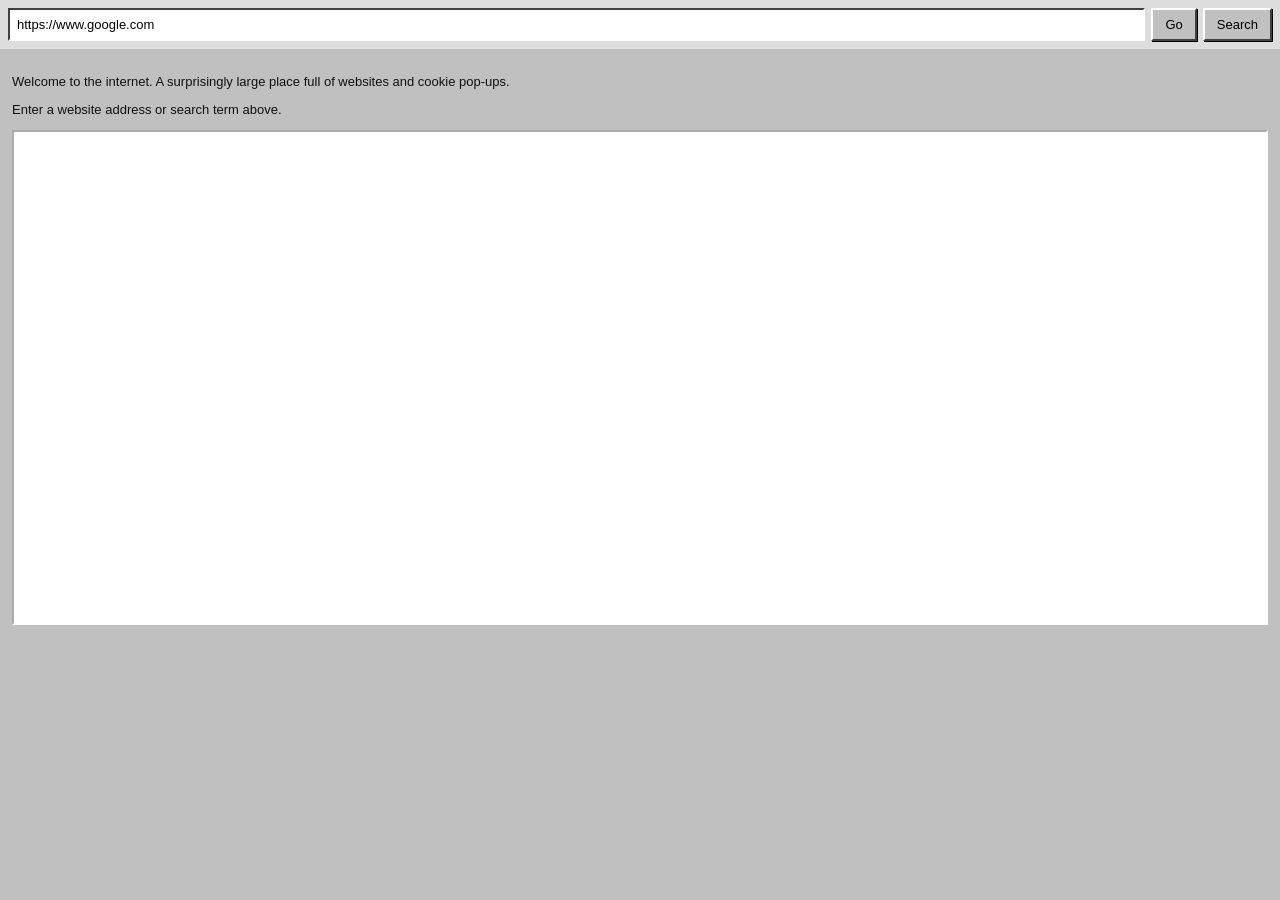
==== apps/browser.html @ 25e06334 "Add files via upload" ====
<!DOCTYPE html>
<html lang="en">
<head>
<meta charset="UTF-8">
<meta name="viewport" content="width=device-width, initial-scale=1">
<title>Internet Browser</title>
<link rel="stylesheet" href="../css/system.css">
<style>
body { background: #c0c0c0; }
</style>
</head>
<body>
<div class="browser-bar">
  <input id="address" value="https://www.google.com" aria-label="Web address">
  <button class="classic-button" id="go">Go</button>
  <button class="classic-button" id="search">Search</button>
</div>
<div class="app-content">
  <p>Welcome to the internet. A surprisingly large place full of websites and cookie pop-ups.</p>
  <p>Enter a website address or search term above.</p>
  <p id="message"></p>
  <iframe id="page" title="Website" style="width:100%;height:55vh;background:white;border:2px inset white"></iframe>
</div>
<script>
const address = document.getElementById("address");
const page = document.getElementById("page");
const message = document.getElementById("message");

function navigate(searchMode = false) {
  let value = address.value.trim();
  if (!value) return;

  if (searchMode || (!value.includes(".") && !value.includes("://"))) {
    value = "https://www.google.com/search?q=" + encodeURIComponent(value);
  } else if (!/^https?:\/\//i.test(value)) {
    value = "https://" + value;
  }

  try {
    const url = new URL(value);
    if (url.protocol !== "https:" && url.protocol !== "http:") {
      message.textContent = "Only HTTP and HTTPS websites are supported.";
      return;
    }
    page.src = url.href;
    address.value = url.href;
    message.textContent = "If the site refuses to load, open it in a normal browser tab.";
  } catch {
    message.textContent = "That address doesn't look valid.";
  }
}

document.getElementById("go").addEventListener("click", () => navigate(false));
document.getElementById("search").addEventListener("click", () => navigate(true));
address.addEventListener("keydown", e => {
  if (e.key === "Enter") navigate(false);
});
</script>
</body>
</html>
---- css/system.css ----
:root {
  --desktop: #008080;
  --face: #c0c0c0;
  --light: #ffffff;
  --dark: #404040;
  --black: #000000;
  --navy: #000080;
  --text: #111111;
  --wallpaper: none;
  font-family: Tahoma, Arial, sans-serif;
  color: var(--text);
}

* { box-sizing: border-box; }
body { margin: 0; font-size: 13px; }
button, input, select { font: inherit; }
button { cursor: pointer; }

.login-body {
  min-height: 100vh;
  display: grid;
  place-items: center;
  padding: 24px;
  background: var(--desktop);
  background-image: var(--wallpaper);
  background-size: cover;
  background-position: center;
}

.login-shell {
  display: grid;
  grid-template-columns: minmax(240px, 1fr) minmax(300px, 400px);
  width: min(900px, 100%);
  gap: 28px;
  align-items: center;
}

.login-brand { color: white; text-align: center; }
.brand-logo { display: block; max-width: 220px; max-height: 150px; object-fit: contain; margin: 0 auto 12px; }
.logo-fallback { font-size: clamp(32px, 5vw, 52px); font-weight: bold; text-shadow: 2px 2px #000; }
.logo-fallback span { color: #ffff00; }
.login-brand > p { text-shadow: 1px 1px #000; }

.welcome-art {
  height: 220px;
  margin: 24px 0;
  overflow: hidden;
  position: relative;
  background: #000080;
  border: 4px ridge #c0c0c0;
  image-rendering: pixelated;
}
.pixel-sun {
  position: absolute;
  width: 70px;
  height: 70px;
  border-radius: 50%;
  background: #ffff00;
  top: 25px;
  right: 48px;
  box-shadow: 0 0 0 8px #ff8000;
}
.pixel-hill {
  position: absolute;
  bottom: -70px;
  left: -20px;
  width: 120%;
  height: 160px;
  background: #008000;
  transform: rotate(-9deg);
}
.pixel-hill.second {
  bottom: -110px;
  left: 80px;
  background: #00a000;
  transform: rotate(9deg);
}
.art-caption {
  position: absolute;
  top: 10px;
  left: 8px;
  right: 8px;
  color: white;
  font-weight: bold;
  text-align: left;
  text-shadow: 1px 1px black;
}
.small, .fine-print { font-size: 11px; }

.window {
  color: #000;
  background: var(--face);
  border: 2px solid;
  border-color: #fff #404040 #404040 #fff;
  box-shadow: 2px 2px #000;
}
.titlebar {
  display: flex;
  justify-content: space-between;
  align-items: center;
  padding: 5px 7px;
  color: #fff;
  font-weight: bold;
  background: var(--navy);
}
.window-buttons { letter-spacing: 3px; }
.window-content { padding: 16px; }
.login-window h2 { margin-top: 0; }
.muted { color: #555; }

label { display: block; margin: 12px 0 4px; }
input, select {
  width: 100%;
  min-height: 30px;
  padding: 5px 7px;
  color: #000;
  background: white;
  border: 2px solid;
  border-color: #404040 #fff #fff #404040;
}
input:focus { outline: 1px dotted #000; outline-offset: -4px; }

.classic-button {
  padding: 7px 12px;
  background: var(--face);
  color: #000;
  border: 2px solid;
  border-color: white #404040 #404040 white;
  box-shadow: 1px 1px #000;
}
.classic-button:active {
  border-color: #404040 white white #404040;
  box-shadow: none;
  transform: translate(1px, 1px);
}
.primary { font-weight: bold; }
.button-row { display: flex; gap: 8px; flex-wrap: wrap; margin-top: 12px; }
.button-row button { flex: 1; }
.error { color: #a00000; min-height: 15px; }
.notice { background: #ffffcc; padding: 8px; border: 1px solid #888; }
.fine-print { margin-top: 20px; color: #555; line-height: 1.4; }
.hidden { display: none !important; }
hr { border: 0; border-top: 1px solid #888; border-bottom: 1px solid white; }

.desktop-body {
  width: 100vw;
  height: 100vh;
  overflow: hidden;
  background-color: var(--desktop);
  background-image: var(--wallpaper);
  background-size: cover;
  background-position: center;
}
.desktop-icons {
  display: flex;
  flex-direction: column;
  align-items: flex-start;
  gap: 10px;
  padding: 12px;
  width: 110px;
}
.desktop-icon {
  width: 92px;
  min-height: 88px;
  padding: 5px;
  color: white;
  background: transparent;
  border: 1px solid transparent;
  text-align: center;
  text-shadow: 1px 1px black;
}
.desktop-icon:hover, .desktop-icon:focus {
  background: #00008066;
  border: 1px dotted white;
}
.desktop-icon img {
  width: 40px;
  height: 40px;
  display: block;
  object-fit: contain;
  margin: 0 auto 5px;
  image-rendering: pixelated;
}
.taskbar {
  position: absolute;
  z-index: 100;
  left: 0; right: 0; bottom: 0;
  height: 42px;
  padding: 4px;
  display: flex;
  gap: 5px;
  align-items: center;
  background: var(--face);
  border-top: 2px solid white;
}
.start-button { display: flex; gap: 6px; align-items: center; font-weight: bold; }
.start-button img { width: 23px; height: 23px; object-fit: contain; }
.taskbar-spacer { flex: 1; }
.clock {
  min-width: 85px;
  padding: 7px;
  text-align: center;
  border: 2px inset white;
}
.start-menu {
  position: absolute;
  z-index: 200;
  bottom: 42px;
  left: 4px;
  width: 245px;
  padding: 5px;
  background: var(--face);
  border: 2px solid;
  border-color: white #404040 #404040 white;
  box-shadow: 2px 2px #000;
}
.start-banner {
  background: var(--navy);
  color: white;
  padding: 12px 8px;
  font-size: 21px;
  font-weight: bold;
  writing-mode: horizontal-tb;
}
.start-menu button {
  display: flex;
  align-items: center;
  gap: 10px;
  width: 100%;
  border: 0;
  padding: 9px;
  background: transparent;
  text-align: left;
}
.start-menu button:hover { color: white; background: var(--navy); }
.start-menu img { width: 26px; height: 26px; object-fit: contain; }

.app-window {
  position: absolute;
  top: 8%;
  left: 15%;
  width: min(720px, 82vw);
  height: min(520px, 78vh);
  min-height: 260px;
  display: flex;
  flex-direction: column;
  z-index: 20;
}
.app-content { padding: 12px; overflow: auto; flex: 1; }
.app-content iframe { width: 100%; height: 100%; border: 0; background: white; }
.app-toolbar { display: flex; gap: 6px; padding: 8px; flex-wrap: wrap; }
.app-toolbar button { padding: 6px 9px; }
.app-status { border-top: 1px solid #888; padding: 5px; font-size: 11px; }

.settings-preview {
  display: block;
  width: 100%;
  max-height: 230px;
  object-fit: contain;
  background: #333;
  margin: 10px 0;
  image-rendering: auto;
}
.palette-grid { display: grid; grid-template-columns: repeat(16, 1fr); gap: 2px; }
.palette-swatch { height: 15px; border: 1px solid #777; }
.game-grid { display: grid; grid-template-columns: repeat(auto-fit, minmax(130px, 1fr)); gap: 10px; }
.game-card { padding: 12px; border: 2px outset white; background: #ddd; }
.game-card button { margin-top: 8px; }
.browser-bar { display: flex; gap: 6px; padding: 8px; background: #ddd; }
.browser-bar input { flex: 1; }
.browser-page { padding: 18px; background: white; min-height: 240px; }

@media (max-width: 650px) {
  .login-shell { grid-template-columns: 1fr; max-width: 420px; gap: 10px; }
  .welcome-art { height: 120px; margin: 12px 0; }
  .login-brand > p { margin: 6px; }
  .login-brand .small { display: none; }
  .app-window { left: 3%; width: 94vw; top: 4%; height: 82vh; }
}
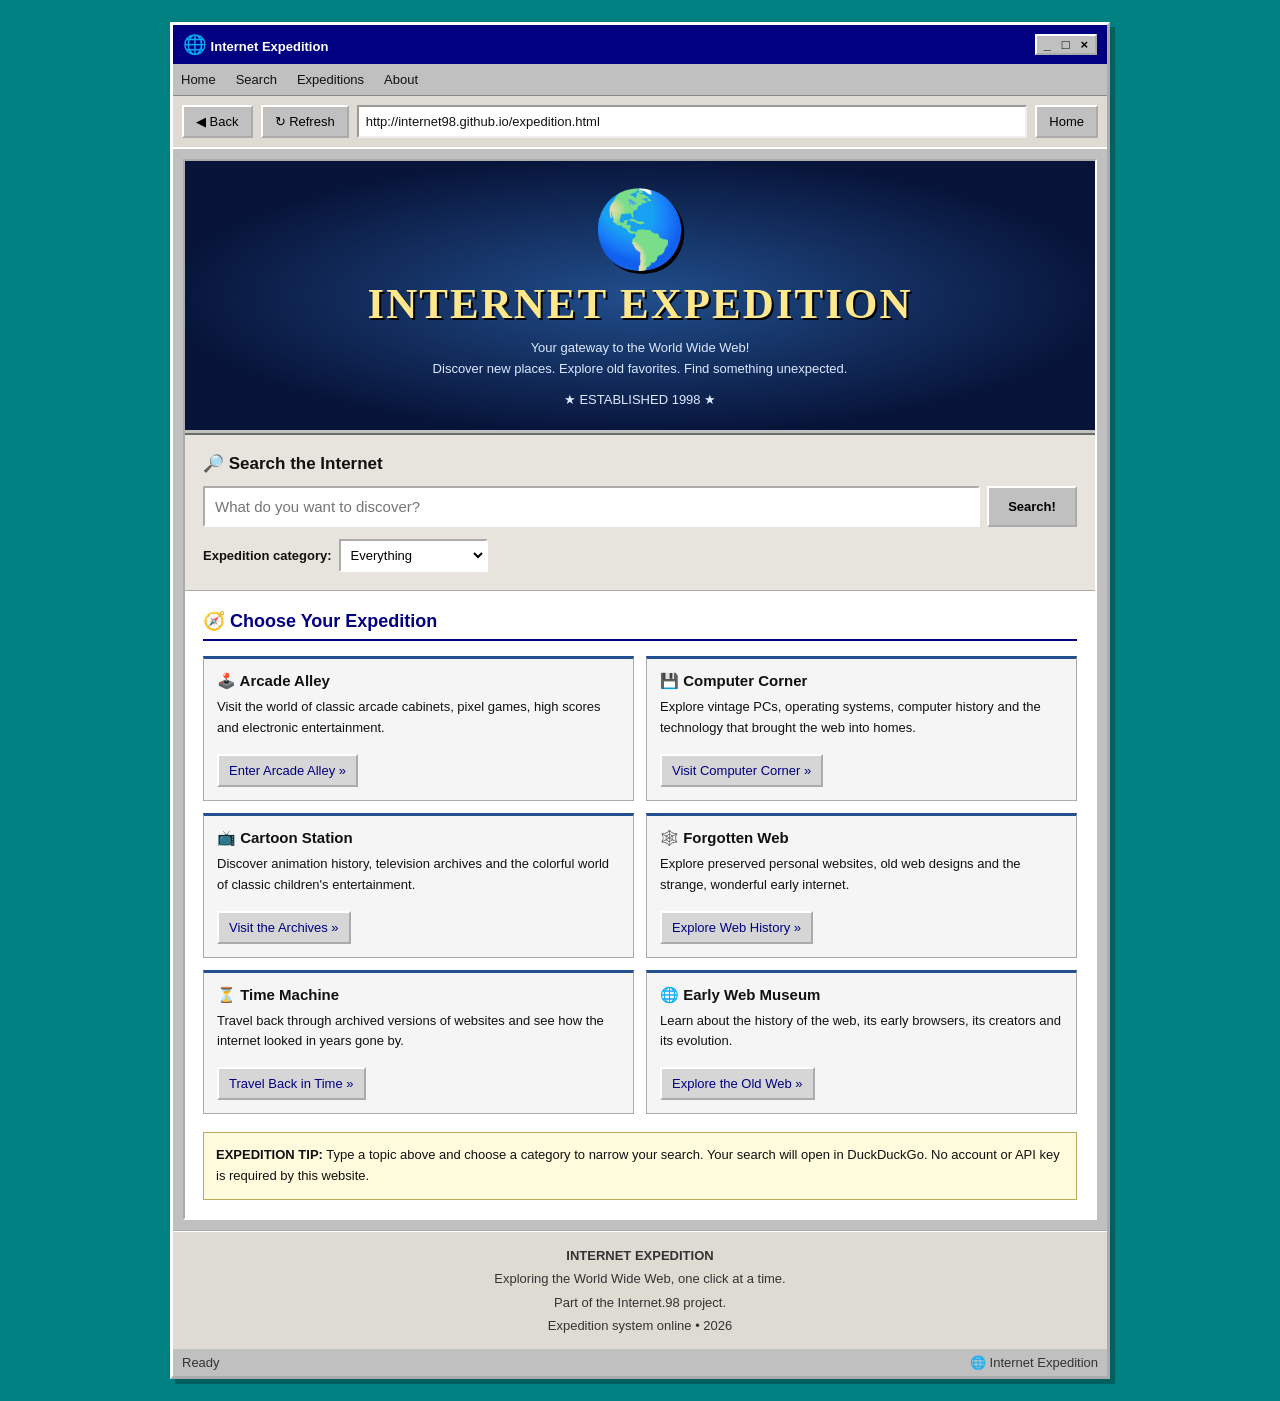
==== commit 7db9a04b: "Revamp browser.html with new design and features Updated the browser interface with a new design and" ====
--- a/apps/browser.html
+++ b/apps/browser.html
@@ -1,60 +1,546 @@
+
 <!DOCTYPE html>
 <html lang="en">
 <head>
 <meta charset="UTF-8">
-<meta name="viewport" content="width=device-width, initial-scale=1">
-<title>Internet Browser</title>
-<link rel="stylesheet" href="../css/system.css">
+<meta name="viewport" content="width=device-width, initial-scale=1.0">
+<title>Internet Expedition - Explore the Web!</title>
+
 <style>
-body { background: #c0c0c0; }
+:root {
+    --blue: #000080;
+    --light-blue: #dbe8f7;
+    --gray: #c0c0c0;
+    --dark-gray: #808080;
+    --white: #ffffff;
+    --black: #000000;
+}
+
+* {
+    box-sizing: border-box;
+}
+
+body {
+    margin: 0;
+    min-height: 100vh;
+    background: #008080;
+    color: #111;
+    font-family: Tahoma, Verdana, Arial, sans-serif;
+    font-size: 13px;
+}
+
+a {
+    color: #0000aa;
+}
+
+a:visited {
+    color: #660099;
+}
+
+button, input, select {
+    font: inherit;
+}
+
+button {
+    cursor: pointer;
+    background: var(--gray);
+    border: 2px outset white;
+    padding: 7px 12px;
+    color: black;
+}
+
+button:active {
+    border-style: inset;
+}
+
+/* Main desktop window */
+
+.window {
+    width: min(940px, calc(100% - 24px));
+    margin: 22px auto;
+    background: var(--gray);
+    border: 3px outset white;
+    box-shadow: 5px 5px 0 rgba(0,0,0,.25);
+}
+
+.titlebar {
+    background: var(--blue);
+    color: white;
+    padding: 8px 10px;
+    font-weight: bold;
+    display: flex;
+    justify-content: space-between;
+    align-items: center;
+    gap: 8px;
+}
+
+.titlebar .symbol {
+    font-size: 19px;
+}
+
+.titlebar .controls {
+    background: var(--gray);
+    color: black;
+    padding: 1px 7px;
+    border: 2px outset white;
+}
+
+.menubar {
+    padding: 8px;
+    display: flex;
+    gap: 20px;
+    border-bottom: 1px solid #888;
+    flex-wrap: wrap;
+}
+
+.menubar a {
+    color: #111;
+    text-decoration: none;
+}
+
+.menubar a:hover {
+    text-decoration: underline;
+}
+
+.toolbar {
+    display: flex;
+    align-items: center;
+    gap: 8px;
+    padding: 9px;
+    background: #dedbd3;
+    border-bottom: 2px inset white;
+    flex-wrap: wrap;
+}
+
+.address {
+    flex: 1;
+    min-width: 180px;
+    background: white;
+    border: 2px inset #eee;
+    padding: 7px;
+    overflow-wrap: anywhere;
+}
+
+main {
+    background: white;
+    margin: 10px;
+    border: 2px inset white;
+}
+
+.hero {
+    padding: 25px 18px 20px;
+    text-align: center;
+    color: white;
+    background:
+        radial-gradient(ellipse at center, #214e8b, #071338 75%);
+    border-bottom: 5px ridge #c0c0c0;
+}
+
+.globe {
+    font-size: clamp(45px, 9vw, 75px);
+    margin-bottom: 5px;
+    text-shadow: 3px 3px #000;
+}
+
+.hero h1 {
+    margin: 4px 0;
+    font-family: Georgia, "Times New Roman", serif;
+    font-size: clamp(27px, 6vw, 43px);
+    letter-spacing: 2px;
+    color: #ffe78b;
+    text-shadow: 2px 2px black;
+}
+
+.hero p {
+    margin: 10px 0 0;
+    color: #dce8ff;
+    line-height: 1.6;
+}
+
+.search-area {
+    padding: 18px;
+    background: #e6e4dc;
+    border-bottom: 2px groove white;
+}
+
+.search-area h2 {
+    font-size: 17px;
+    margin: 0 0 12px;
+}
+
+.search-form {
+    display: flex;
+    gap: 7px;
+}
+
+.search-form input {
+    flex: 1;
+    min-width: 0;
+    padding: 10px;
+    background: white;
+    border: 2px inset white;
+    font-size: 15px;
+}
+
+.search-form button {
+    font-weight: bold;
+    min-width: 90px;
+}
+
+.filters {
+    margin-top: 12px;
+    display: flex;
+    flex-wrap: wrap;
+    align-items: center;
+    gap: 7px;
+}
+
+.filters label {
+    font-weight: bold;
+}
+
+.filters select {
+    padding: 6px;
+    background: white;
+    border: 2px inset white;
+    max-width: 100%;
+}
+
+.section {
+    padding: 18px;
+}
+
+.section-title {
+    font-size: 18px;
+    color: #000080;
+    border-bottom: 2px solid #000080;
+    padding-bottom: 7px;
+    margin: 0 0 15px;
+}
+
+.destinations {
+    display: grid;
+    grid-template-columns: repeat(2, minmax(0, 1fr));
+    gap: 12px;
+}
+
+.destination {
+    min-width: 0;
+    padding: 13px;
+    background: #f5f5f5;
+    border: 1px solid #aaa;
+    border-top: 3px solid #244f91;
+}
+
+.destination h3 {
+    margin: 0 0 7px;
+    font-size: 15px;
+}
+
+.destination p {
+    margin: 0 0 12px;
+    line-height: 1.6;
+}
+
+.destination a {
+    display: inline-block;
+    margin-top: 3px;
+}
+
+.expedition-button {
+    display: inline-block;
+    padding: 7px 10px;
+    border: 2px outset white;
+    background: #d6d6d6;
+    text-decoration: none;
+    color: #000080 !important;
+}
+
+.expedition-button:hover {
+    background: #e8e8ff;
+}
+
+.tip {
+    margin: 0 18px 18px;
+    padding: 12px;
+    background: #fffbdc;
+    border: 1px solid #b9a95d;
+    line-height: 1.6;
+}
+
+footer {
+    background: #dedbd3;
+    border-top: 2px groove white;
+    text-align: center;
+    padding: 12px;
+    color: #333;
+    line-height: 1.8;
+}
+
+.statusbar {
+    display: flex;
+    justify-content: space-between;
+    gap: 8px;
+    padding: 6px 9px;
+    color: #333;
+    flex-wrap: wrap;
+}
+
+@media (max-width: 520px) {
+    .window {
+        width: calc(100% - 12px);
+        margin: 6px auto;
+    }
+
+    main {
+        margin: 5px;
+    }
+
+    .destinations {
+        grid-template-columns: 1fr;
+    }
+
+    .search-form {
+        flex-wrap: wrap;
+    }
+
+    .search-form input {
+        flex-basis: 100%;
+    }
+
+    .search-form button {
+        flex: 1;
+    }
+
+    .section, .search-area {
+        padding: 12px;
+    }
+}
 </style>
 </head>
+
 <body>
-<div class="browser-bar">
-  <input id="address" value="https://www.google.com" aria-label="Web address">
-  <button class="classic-button" id="go">Go</button>
-  <button class="classic-button" id="search">Search</button>
+
+<div class="window">
+
+    <header class="titlebar">
+        <span><span class="symbol">🌐</span>
+        Internet Expedition</span>
+        <span class="controls">_ &nbsp; □ &nbsp; ×</span>
+    </header>
+
+    <nav class="menubar">
+        <a href="index.html">Home</a>
+        <a href="#search">Search</a>
+        <a href="#destinations">Expeditions</a>
+        <a href="#about">About</a>
+    </nav>
+
+    <div class="toolbar">
+        <button onclick="history.back()">◀ Back</button>
+        <button onclick="location.reload()">↻ Refresh</button>
+        <span class="address" id="address">
+            http://internet98.github.io/expedition.html
+        </span>
+        <button onclick="location.href='index.html'">Home</button>
+    </div>
+
+    <main>
+        <section class="hero">
+            <div class="globe">🌎</div>
+            <h1>INTERNET EXPEDITION</h1>
+            <p>
+                Your gateway to the World Wide Web!<br>
+                Discover new places. Explore old favorites.
+                Find something unexpected.
+            </p>
+            <p>★ ESTABLISHED 1998 ★</p>
+        </section>
+
+        <section class="search-area" id="search">
+            <h2>🔎 Search the Internet</h2>
+
+            <form class="search-form" id="searchForm">
+                <input
+                    id="query"
+                    type="search"
+                    placeholder="What do you want to discover?"
+                    aria-label="Search the internet"
+                    maxlength="300"
+                    required
+                >
+                <button type="submit">Search!</button>
+            </form>
+
+            <div class="filters">
+                <label for="category">Expedition category:</label>
+                <select id="category">
+                    <option value="">Everything</option>
+                    <option value="retro gaming arcade">Games & Arcades</option>
+                    <option value="vintage computers Windows 95">Retro Computing</option>
+                    <option value="1980s 1990s cartoons television">Cartoons & TV</option>
+                    <option value="1980s 1990s music">Music</option>
+                    <option value="old personal websites GeoCities">Forgotten Websites</option>
+                    <option value="internet history archives">Internet History</option>
+                </select>
+            </div>
+        </section>
+
+        <section class="section" id="destinations">
+            <h2 class="section-title">🧭 Choose Your Expedition</h2>
+
+            <div class="destinations">
+
+                <article class="destination">
+                    <h3>🕹️ Arcade Alley</h3>
+                    <p>
+                        Visit the world of classic arcade cabinets,
+                        pixel games, high scores and electronic
+                        entertainment.
+                    </p>
+                    <a class="expedition-button"
+                       href="https://www.arcade-museum.com/">
+                       Enter Arcade Alley »
+                    </a>
+                </article>
+
+                <article class="destination">
+                    <h3>💾 Computer Corner</h3>
+                    <p>
+                        Explore vintage PCs, operating systems,
+                        computer history and the technology
+                        that brought the web into homes.
+                    </p>
+                    <a class="expedition-button"
+                       href="https://winworldpc.com/">
+                       Visit Computer Corner »
+                    </a>
+                </article>
+
+                <article class="destination">
+                    <h3>📺 Cartoon Station</h3>
+                    <p>
+                        Discover animation history, television
+                        archives and the colorful world of
+                        classic children's entertainment.
+                    </p>
+                    <a class="expedition-button"
+                       href="https://archive.org/">
+                       Visit the Archives »
+                    </a>
+                </article>
+
+                <article class="destination">
+                    <h3>🕸️ Forgotten Web</h3>
+                    <p>
+                        Explore preserved personal websites,
+                        old web designs and the strange,
+                        wonderful early internet.
+                    </p>
+                    <a class="expedition-button"
+                       href="https://www.webdesignmuseum.org/">
+                       Explore Web History »
+                    </a>
+                </article>
+
+                <article class="destination">
+                    <h3>⏳ Time Machine</h3>
+                    <p>
+                        Travel back through archived versions
+                        of websites and see how the internet
+                        looked in years gone by.
+                    </p>
+                    <a class="expedition-button"
+                       href="https://web.archive.org/">
+                       Travel Back in Time »
+                    </a>
+                </article>
+
+                <article class="destination">
+                    <h3>🌐 Early Web Museum</h3>
+                    <p>
+                        Learn about the history of the web,
+                        its early browsers, its creators
+                        and its evolution.
+                    </p>
+                    <a class="expedition-button"
+                       href="https://theoldnet.com/">
+                       Explore the Old Web »
+                    </a>
+                </article>
+
+            </div>
+        </section>
+
+        <div class="tip">
+            <strong>EXPEDITION TIP:</strong>
+            Type a topic above and choose a category to narrow
+            your search. Your search will open in DuckDuckGo.
+            No account or API key is required by this website.
+        </div>
+    </main>
+
+    <footer id="about">
+        <strong>INTERNET EXPEDITION</strong><br>
+        Exploring the World Wide Web, one click at a time.<br>
+        Part of the Internet.98 project.<br>
+        <span id="clock">Ready to explore!</span>
+    </footer>
+
+    <div class="statusbar">
+        <span id="status">Ready</span>
+        <span>🌐 Internet Expedition</span>
+    </div>
+
 </div>
-<div class="app-content">
-  <p>Welcome to the internet. A surprisingly large place full of websites and cookie pop-ups.</p>
-  <p>Enter a website address or search term above.</p>
-  <p id="message"></p>
-  <iframe id="page" title="Website" style="width:100%;height:55vh;background:white;border:2px inset white"></iframe>
-</div>
+
 <script>
-const address = document.getElementById("address");
-const page = document.getElementById("page");
-const message = document.getElementById("message");
-
-function navigate(searchMode = false) {
-  let value = address.value.trim();
-  if (!value) return;
-
-  if (searchMode || (!value.includes(".") && !value.includes("://"))) {
-    value = "https://www.google.com/search?q=" + encodeURIComponent(value);
-  } else if (!/^https?:\/\//i.test(value)) {
-    value = "https://" + value;
-  }
-
-  try {
-    const url = new URL(value);
-    if (url.protocol !== "https:" && url.protocol !== "http:") {
-      message.textContent = "Only HTTP and HTTPS websites are supported.";
-      return;
-    }
-    page.src = url.href;
-    address.value = url.href;
-    message.textContent = "If the site refuses to load, open it in a normal browser tab.";
-  } catch {
-    message.textContent = "That address doesn't look valid.";
-  }
-}
-
-document.getElementById("go").addEventListener("click", () => navigate(false));
-document.getElementById("search").addEventListener("click", () => navigate(true));
-address.addEventListener("keydown", e => {
-  if (e.key === "Enter") navigate(false);
+const form = document.getElementById("searchForm");
+const queryInput = document.getElementById("query");
+const category = document.getElementById("category");
+const status = document.getElementById("status");
+
+form.addEventListener("submit", function(event) {
+    event.preventDefault();
+
+    const query = queryInput.value.trim();
+
+    if (!query) {
+        queryInput.focus();
+        status.textContent = "Please enter a search term.";
+        return;
+    }
+
+    const extra = category.value;
+    const fullQuery = extra
+        ? query + " " + extra
+        : query;
+
+    status.textContent = "Launching expedition...";
+
+    const searchURL =
+        "https://duckduckgo.com/?q=" +
+        encodeURIComponent(fullQuery);
+
+    window.location.href = searchURL;
+});
+
+queryInput.addEventListener("keydown", function(event) {
+    if (event.key === "Escape") {
+        queryInput.value = "";
+    }
+});
+
+document.getElementById("clock").textContent =
+    "Expedition system online • " +
+    new Date().getFullYear();
+
+document.querySelectorAll(".expedition-button").forEach(function(link) {
+    link.addEventListener("click", function() {
+        status.textContent = "Opening expedition destination...";
+    });
 });
 </script>
+
 </body>
-</html>+</html>
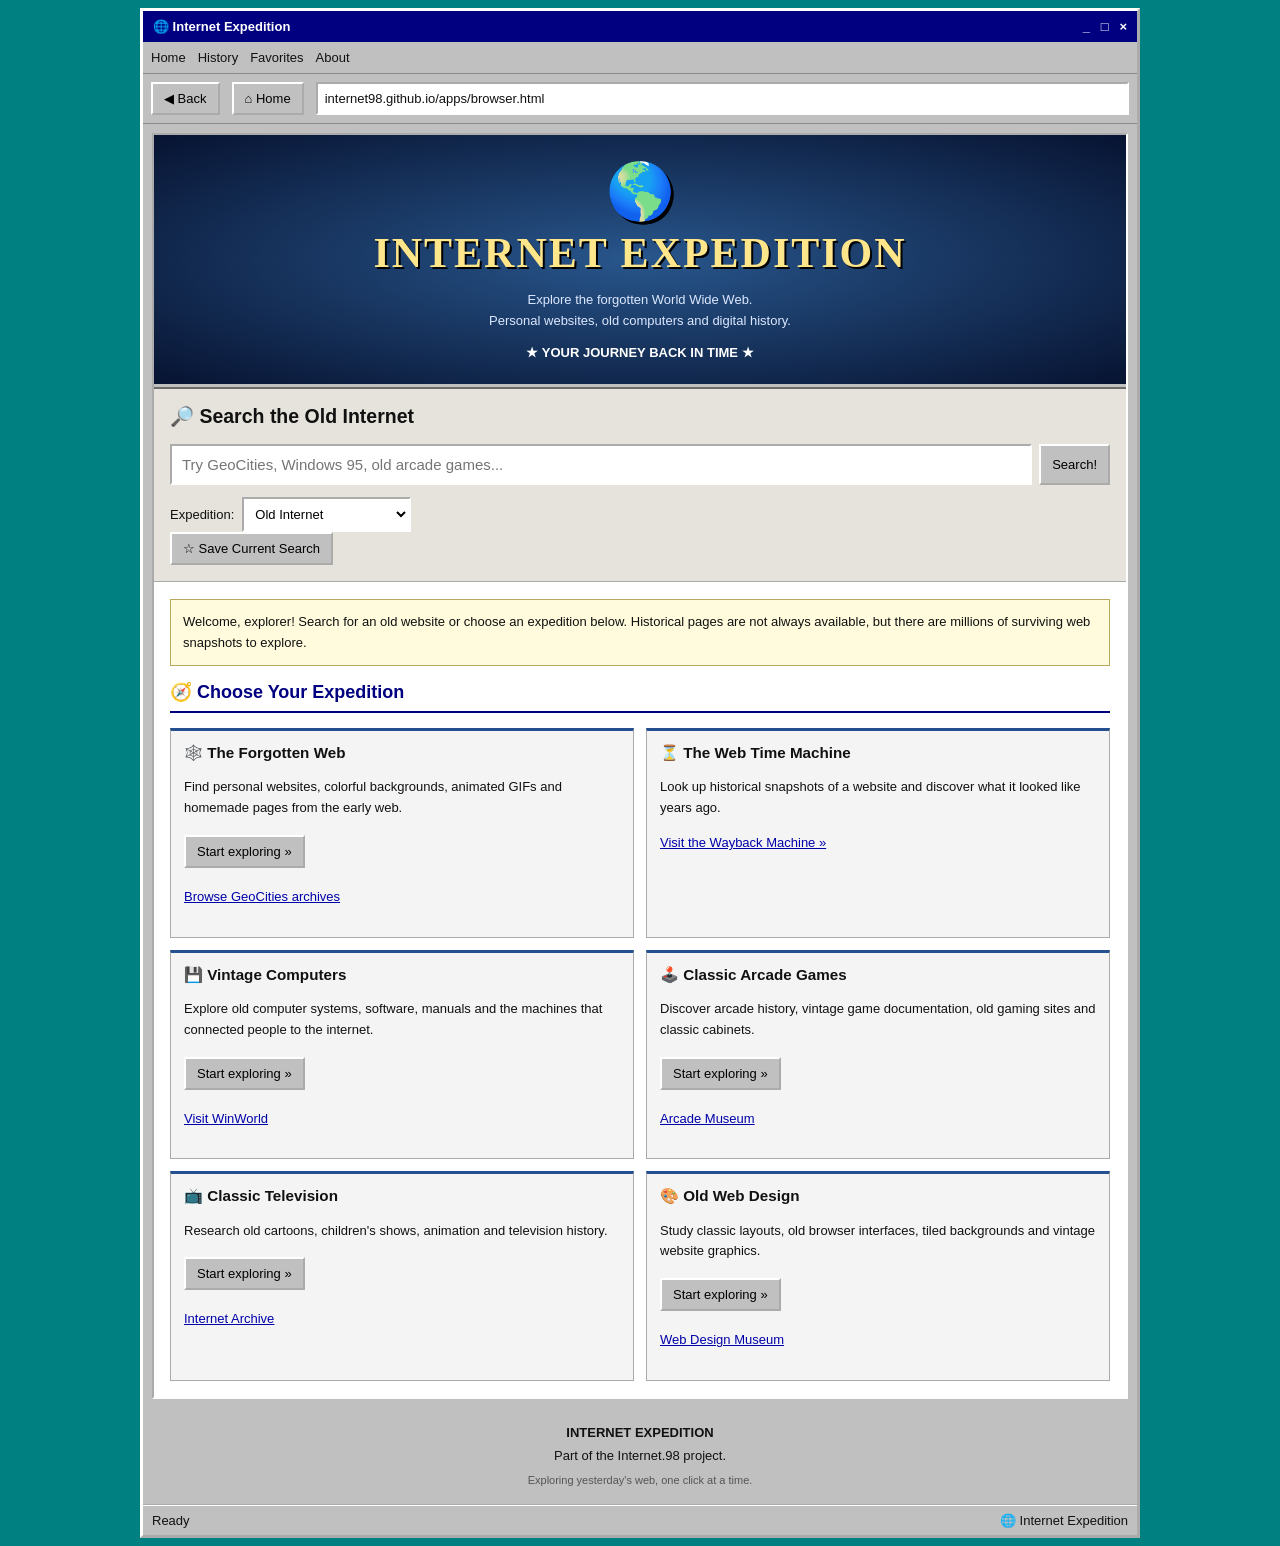
==== commit a132f89a: "Revamp browser.html for improved user experience Updated the Internet Expedition web application to " ====
--- a/apps/browser.html
+++ b/apps/browser.html
@@ -3,544 +3,802 @@
 <html lang="en">
 <head>
 <meta charset="UTF-8">
-<meta name="viewport" content="width=device-width, initial-scale=1.0">
-<title>Internet Expedition - Explore the Web!</title>
+<meta name="viewport" content="width=device-width, initial-scale=1">
+<title>Internet Expedition - Explore the Old Web</title>
 
 <style>
+* { box-sizing: border-box; }
+
 :root {
-    --blue: #000080;
-    --light-blue: #dbe8f7;
-    --gray: #c0c0c0;
-    --dark-gray: #808080;
-    --white: #ffffff;
-    --black: #000000;
-}
-
-* {
-    box-sizing: border-box;
+  --blue: #000080;
+  --gray: #c0c0c0;
+  --teal: #008080;
 }
 
 body {
-    margin: 0;
-    min-height: 100vh;
-    background: #008080;
-    color: #111;
-    font-family: Tahoma, Verdana, Arial, sans-serif;
-    font-size: 13px;
-}
-
-a {
-    color: #0000aa;
-}
-
-a:visited {
-    color: #660099;
+  margin: 0;
+  background: var(--teal);
+  color: #111;
+  font-family: Tahoma, Verdana, Arial, sans-serif;
+  font-size: 13px;
 }
 
 button, input, select {
-    font: inherit;
+  font: inherit;
 }
 
 button {
-    cursor: pointer;
-    background: var(--gray);
-    border: 2px outset white;
-    padding: 7px 12px;
-    color: black;
-}
-
-button:active {
-    border-style: inset;
-}
-
-/* Main desktop window */
-
-.window {
-    width: min(940px, calc(100% - 24px));
-    margin: 22px auto;
-    background: var(--gray);
-    border: 3px outset white;
-    box-shadow: 5px 5px 0 rgba(0,0,0,.25);
+  padding: 7px 11px;
+  background: var(--gray);
+  border: 2px outset white;
+  cursor: pointer;
+  color: black;
+}
+
+button:active { border-style: inset; }
+
+a { color: #0000aa; }
+a:visited { color: #660099; }
+
+.shell {
+  width: min(1000px, calc(100% - 16px));
+  margin: 8px auto;
+  background: var(--gray);
+  border: 3px outset white;
+  min-height: calc(100vh - 16px);
 }
 
 .titlebar {
-    background: var(--blue);
-    color: white;
-    padding: 8px 10px;
-    font-weight: bold;
-    display: flex;
-    justify-content: space-between;
-    align-items: center;
-    gap: 8px;
-}
-
-.titlebar .symbol {
-    font-size: 19px;
-}
-
-.titlebar .controls {
-    background: var(--gray);
-    color: black;
-    padding: 1px 7px;
-    border: 2px outset white;
-}
-
-.menubar {
-    padding: 8px;
-    display: flex;
-    gap: 20px;
-    border-bottom: 1px solid #888;
-    flex-wrap: wrap;
+  background: var(--blue);
+  color: white;
+  padding: 8px 10px;
+  font-weight: bold;
+  display: flex;
+  justify-content: space-between;
+  gap: 8px;
+}
+
+.menubar, .toolbar {
+  display: flex;
+  align-items: center;
+  flex-wrap: wrap;
+  gap: 12px;
+  padding: 8px;
+  border-bottom: 1px solid #888;
 }
 
 .menubar a {
-    color: #111;
-    text-decoration: none;
-}
-
-.menubar a:hover {
-    text-decoration: underline;
-}
-
-.toolbar {
-    display: flex;
-    align-items: center;
-    gap: 8px;
-    padding: 9px;
-    background: #dedbd3;
-    border-bottom: 2px inset white;
-    flex-wrap: wrap;
+  text-decoration: none;
+  color: #111;
 }
 
 .address {
-    flex: 1;
-    min-width: 180px;
-    background: white;
-    border: 2px inset #eee;
-    padding: 7px;
-    overflow-wrap: anywhere;
+  flex: 1;
+  min-width: 160px;
+  padding: 7px;
+  background: white;
+  border: 2px inset white;
+  overflow-wrap: anywhere;
 }
 
 main {
-    background: white;
-    margin: 10px;
-    border: 2px inset white;
+  margin: 9px;
+  background: white;
+  border: 2px inset white;
 }
 
 .hero {
-    padding: 25px 18px 20px;
-    text-align: center;
-    color: white;
-    background:
-        radial-gradient(ellipse at center, #214e8b, #071338 75%);
-    border-bottom: 5px ridge #c0c0c0;
+  text-align: center;
+  padding: 24px 12px;
+  color: white;
+  background: radial-gradient(ellipse, #28568c, #071331);
+  border-bottom: 5px ridge #c0c0c0;
 }
 
 .globe {
-    font-size: clamp(45px, 9vw, 75px);
-    margin-bottom: 5px;
-    text-shadow: 3px 3px #000;
-}
-
-.hero h1 {
-    margin: 4px 0;
-    font-family: Georgia, "Times New Roman", serif;
-    font-size: clamp(27px, 6vw, 43px);
-    letter-spacing: 2px;
-    color: #ffe78b;
-    text-shadow: 2px 2px black;
+  font-size: 55px;
+  text-shadow: 3px 3px black;
+}
+
+h1 {
+  font-family: Georgia, "Times New Roman", serif;
+  font-size: clamp(25px, 5vw, 42px);
+  letter-spacing: 2px;
+  color: #ffe68b;
+  text-shadow: 2px 2px black;
+  margin: 5px 0;
 }
 
 .hero p {
-    margin: 10px 0 0;
-    color: #dce8ff;
-    line-height: 1.6;
-}
-
-.search-area {
-    padding: 18px;
-    background: #e6e4dc;
-    border-bottom: 2px groove white;
-}
-
-.search-area h2 {
-    font-size: 17px;
-    margin: 0 0 12px;
-}
+  color: #dce8ff;
+  line-height: 1.6;
+}
+
+.search-panel {
+  padding: 16px;
+  background: #e5e3dc;
+  border-bottom: 2px groove white;
+}
+
+.search-panel h2 { margin-top: 0; }
 
 .search-form {
-    display: flex;
-    gap: 7px;
-}
-
-.search-form input {
-    flex: 1;
-    min-width: 0;
-    padding: 10px;
-    background: white;
-    border: 2px inset white;
-    font-size: 15px;
-}
-
-.search-form button {
-    font-weight: bold;
-    min-width: 90px;
+  display: flex;
+  gap: 7px;
+}
+
+#query {
+  flex: 1;
+  min-width: 0;
+  padding: 10px;
+  background: white;
+  border: 2px inset white;
+  font-size: 15px;
 }
 
 .filters {
-    margin-top: 12px;
-    display: flex;
-    flex-wrap: wrap;
-    align-items: center;
-    gap: 7px;
-}
-
-.filters label {
-    font-weight: bold;
-}
-
-.filters select {
-    padding: 6px;
-    background: white;
-    border: 2px inset white;
-    max-width: 100%;
-}
-
-.section {
-    padding: 18px;
-}
+  display: flex;
+  gap: 8px;
+  flex-wrap: wrap;
+  align-items: center;
+  margin-top: 12px;
+}
+
+select {
+  padding: 7px;
+  max-width: 100%;
+  background: white;
+  border: 2px inset white;
+}
+
+.content { padding: 16px; }
 
 .section-title {
-    font-size: 18px;
-    color: #000080;
-    border-bottom: 2px solid #000080;
-    padding-bottom: 7px;
-    margin: 0 0 15px;
-}
-
-.destinations {
-    display: grid;
-    grid-template-columns: repeat(2, minmax(0, 1fr));
-    gap: 12px;
+  font-size: 18px;
+  color: var(--blue);
+  border-bottom: 2px solid var(--blue);
+  padding-bottom: 8px;
+}
+
+.notice {
+  padding: 12px;
+  background: #fffbdc;
+  border: 1px solid #b9a95d;
+  line-height: 1.6;
+  margin-bottom: 14px;
+}
+
+.results-grid {
+  display: grid;
+  grid-template-columns: repeat(2, minmax(0, 1fr));
+  gap: 12px;
 }
 
 .destination {
-    min-width: 0;
-    padding: 13px;
-    background: #f5f5f5;
-    border: 1px solid #aaa;
-    border-top: 3px solid #244f91;
-}
-
-.destination h3 {
-    margin: 0 0 7px;
-    font-size: 15px;
-}
+  padding: 13px;
+  background: #f4f4f4;
+  border: 1px solid #aaa;
+  border-top: 3px solid #244f91;
+  overflow-wrap: anywhere;
+}
+
+.destination h3 { margin-top: 0; }
 
 .destination p {
-    margin: 0 0 12px;
-    line-height: 1.6;
-}
-
-.destination a {
-    display: inline-block;
-    margin-top: 3px;
-}
-
-.expedition-button {
-    display: inline-block;
-    padding: 7px 10px;
-    border: 2px outset white;
-    background: #d6d6d6;
-    text-decoration: none;
-    color: #000080 !important;
-}
-
-.expedition-button:hover {
-    background: #e8e8ff;
-}
-
-.tip {
-    margin: 0 18px 18px;
-    padding: 12px;
-    background: #fffbdc;
-    border: 1px solid #b9a95d;
-    line-height: 1.6;
+  line-height: 1.6;
+}
+
+.destination button, .destination a {
+  display: inline-block;
+  margin: 3px 3px 3px 0;
+}
+
+.result {
+  padding: 13px 0;
+  border-bottom: 1px solid #ccc;
+  overflow-wrap: anywhere;
+}
+
+.result h3 {
+  font-size: 17px;
+  margin: 0 0 7px;
+  font-weight: normal;
+}
+
+.result p { line-height: 1.6; }
+
+.small {
+  font-size: 11px;
+  color: #555;
+  line-height: 1.6;
+}
+
+.actions {
+  display: flex;
+  gap: 8px;
+  flex-wrap: wrap;
+  margin-top: 10px;
 }
 
 footer {
-    background: #dedbd3;
-    border-top: 2px groove white;
-    text-align: center;
-    padding: 12px;
-    color: #333;
-    line-height: 1.8;
-}
-
-.statusbar {
-    display: flex;
-    justify-content: space-between;
-    gap: 8px;
-    padding: 6px 9px;
-    color: #333;
-    flex-wrap: wrap;
-}
-
-@media (max-width: 520px) {
-    .window {
-        width: calc(100% - 12px);
-        margin: 6px auto;
-    }
-
-    main {
-        margin: 5px;
-    }
-
-    .destinations {
-        grid-template-columns: 1fr;
-    }
-
-    .search-form {
-        flex-wrap: wrap;
-    }
-
-    .search-form input {
-        flex-basis: 100%;
-    }
-
-    .search-form button {
-        flex: 1;
-    }
-
-    .section, .search-area {
-        padding: 12px;
-    }
+  padding: 13px;
+  text-align: center;
+  line-height: 1.8;
+}
+
+.status {
+  display: flex;
+  justify-content: space-between;
+  gap: 10px;
+  flex-wrap: wrap;
+  padding: 7px 9px;
+  border-top: 2px groove white;
+}
+
+.hidden { display: none !important; }
+
+@media (max-width: 540px) {
+  .results-grid { grid-template-columns: 1fr; }
+  .search-form { flex-wrap: wrap; }
+  #query { flex-basis: 100%; }
+  .content, .search-panel { padding: 11px; }
+  main { margin: 4px; }
 }
 </style>
 </head>
 
 <body>
-
-<div class="window">
-
-    <header class="titlebar">
-        <span><span class="symbol">🌐</span>
-        Internet Expedition</span>
-        <span class="controls">_ &nbsp; □ &nbsp; ×</span>
-    </header>
-
-    <nav class="menubar">
-        <a href="index.html">Home</a>
-        <a href="#search">Search</a>
-        <a href="#destinations">Expeditions</a>
-        <a href="#about">About</a>
-    </nav>
-
-    <div class="toolbar">
-        <button onclick="history.back()">◀ Back</button>
-        <button onclick="location.reload()">↻ Refresh</button>
-        <span class="address" id="address">
-            http://internet98.github.io/expedition.html
-        </span>
-        <button onclick="location.href='index.html'">Home</button>
-    </div>
-
-    <main>
-        <section class="hero">
-            <div class="globe">🌎</div>
-            <h1>INTERNET EXPEDITION</h1>
+<div class="shell">
+
+  <header class="titlebar">
+    <span>🌐 Internet Expedition</span>
+    <span>_ &nbsp; □ &nbsp; ×</span>
+  </header>
+
+  <nav class="menubar">
+    <a href="#" id="homeLink">Home</a>
+    <a href="#" id="historyLink">History</a>
+    <a href="#" id="favoritesLink">Favorites</a>
+    <a href="#" id="aboutLink">About</a>
+  </nav>
+
+  <div class="toolbar">
+    <button id="backButton">◀ Back</button>
+    <button id="homeButton">⌂ Home</button>
+    <span class="address" id="address">
+      internet98.github.io/apps/browser.html
+    </span>
+  </div>
+
+  <main>
+    <section class="hero">
+      <div class="globe">🌎</div>
+      <h1>INTERNET EXPEDITION</h1>
+      <p>
+        Explore the forgotten World Wide Web.<br>
+        Personal websites, old computers and digital history.
+      </p>
+      <strong>★ YOUR JOURNEY BACK IN TIME ★</strong>
+    </section>
+
+    <section class="search-panel" id="searchPanel">
+      <h2>🔎 Search the Old Internet</h2>
+
+      <form class="search-form" id="searchForm">
+        <input
+          id="query"
+          type="search"
+          placeholder="Try GeoCities, Windows 95, old arcade games..."
+          maxlength="300"
+          autocomplete="off"
+          required
+        >
+        <button type="submit">Search!</button>
+      </form>
+
+      <div class="filters">
+        <label for="mode">Expedition:</label>
+        <select id="mode">
+          <option value="oldweb">Old Internet</option>
+          <option value="geocities">GeoCities Websites</option>
+          <option value="archive">Archived Websites</option>
+          <option value="computers">Vintage Computers</option>
+          <option value="games">Classic Games</option>
+          <option value="cartoons">Classic Cartoons & TV</option>
+          <option value="music">Old Music Websites</option>
+          <option value="modern">Modern Web Search</option>
+        </select>
+      </div>
+    </section>
+
+    <section class="content">
+      <div id="notice" class="notice">
+        Welcome, explorer! Search for an old website or choose an expedition
+        below. Historical pages are not always available, but there are
+        millions of surviving web snapshots to explore.
+      </div>
+
+      <section id="homeSection">
+        <h2 class="section-title">🧭 Choose Your Expedition</h2>
+
+        <div class="results-grid">
+          <article class="destination">
+            <h3>🕸️ The Forgotten Web</h3>
             <p>
-                Your gateway to the World Wide Web!<br>
-                Discover new places. Explore old favorites.
-                Find something unexpected.
+              Find personal websites, colorful backgrounds, animated GIFs
+              and homemade pages from the early web.
             </p>
-            <p>★ ESTABLISHED 1998 ★</p>
-        </section>
-
-        <section class="search-area" id="search">
-            <h2>🔎 Search the Internet</h2>
-
-            <form class="search-form" id="searchForm">
-                <input
-                    id="query"
-                    type="search"
-                    placeholder="What do you want to discover?"
-                    aria-label="Search the internet"
-                    maxlength="300"
-                    required
-                >
-                <button type="submit">Search!</button>
-            </form>
-
-            <div class="filters">
-                <label for="category">Expedition category:</label>
-                <select id="category">
-                    <option value="">Everything</option>
-                    <option value="retro gaming arcade">Games & Arcades</option>
-                    <option value="vintage computers Windows 95">Retro Computing</option>
-                    <option value="1980s 1990s cartoons television">Cartoons & TV</option>
-                    <option value="1980s 1990s music">Music</option>
-                    <option value="old personal websites GeoCities">Forgotten Websites</option>
-                    <option value="internet history archives">Internet History</option>
-                </select>
-            </div>
-        </section>
-
-        <section class="section" id="destinations">
-            <h2 class="section-title">🧭 Choose Your Expedition</h2>
-
-            <div class="destinations">
-
-                <article class="destination">
-                    <h3>🕹️ Arcade Alley</h3>
-                    <p>
-                        Visit the world of classic arcade cabinets,
-                        pixel games, high scores and electronic
-                        entertainment.
-                    </p>
-                    <a class="expedition-button"
-                       href="https://www.arcade-museum.com/">
-                       Enter Arcade Alley »
-                    </a>
-                </article>
-
-                <article class="destination">
-                    <h3>💾 Computer Corner</h3>
-                    <p>
-                        Explore vintage PCs, operating systems,
-                        computer history and the technology
-                        that brought the web into homes.
-                    </p>
-                    <a class="expedition-button"
-                       href="https://winworldpc.com/">
-                       Visit Computer Corner »
-                    </a>
-                </article>
-
-                <article class="destination">
-                    <h3>📺 Cartoon Station</h3>
-                    <p>
-                        Discover animation history, television
-                        archives and the colorful world of
-                        classic children's entertainment.
-                    </p>
-                    <a class="expedition-button"
-                       href="https://archive.org/">
-                       Visit the Archives »
-                    </a>
-                </article>
-
-                <article class="destination">
-                    <h3>🕸️ Forgotten Web</h3>
-                    <p>
-                        Explore preserved personal websites,
-                        old web designs and the strange,
-                        wonderful early internet.
-                    </p>
-                    <a class="expedition-button"
-                       href="https://www.webdesignmuseum.org/">
-                       Explore Web History »
-                    </a>
-                </article>
-
-                <article class="destination">
-                    <h3>⏳ Time Machine</h3>
-                    <p>
-                        Travel back through archived versions
-                        of websites and see how the internet
-                        looked in years gone by.
-                    </p>
-                    <a class="expedition-button"
-                       href="https://web.archive.org/">
-                       Travel Back in Time »
-                    </a>
-                </article>
-
-                <article class="destination">
-                    <h3>🌐 Early Web Museum</h3>
-                    <p>
-                        Learn about the history of the web,
-                        its early browsers, its creators
-                        and its evolution.
-                    </p>
-                    <a class="expedition-button"
-                       href="https://theoldnet.com/">
-                       Explore the Old Web »
-                    </a>
-                </article>
-
-            </div>
-        </section>
-
-        <div class="tip">
-            <strong>EXPEDITION TIP:</strong>
-            Type a topic above and choose a category to narrow
-            your search. Your search will open in DuckDuckGo.
-            No account or API key is required by this website.
+            <button data-query="1990s personal websites GeoCities">
+              Start exploring »
+            </button>
+            <p><a href="https://oocities.org/">Browse GeoCities archives</a></p>
+          </article>
+
+          <article class="destination">
+            <h3>⏳ The Web Time Machine</h3>
+            <p>
+              Look up historical snapshots of a website and discover
+              what it looked like years ago.
+            </p>
+            <a href="https://web.archive.org/">Visit the Wayback Machine »</a>
+          </article>
+
+          <article class="destination">
+            <h3>💾 Vintage Computers</h3>
+            <p>
+              Explore old computer systems, software, manuals and
+              the machines that connected people to the internet.
+            </p>
+            <button data-query="vintage computers 1990s computer history">
+              Start exploring »
+            </button>
+            <p><a href="https://winworldpc.com/">Visit WinWorld</a></p>
+          </article>
+
+          <article class="destination">
+            <h3>🕹️ Classic Arcade Games</h3>
+            <p>
+              Discover arcade history, vintage game documentation,
+              old gaming sites and classic cabinets.
+            </p>
+            <button data-query="classic arcade games history 1980s">
+              Start exploring »
+            </button>
+            <p><a href="https://www.arcade-museum.com/">Arcade Museum</a></p>
+          </article>
+
+          <article class="destination">
+            <h3>📺 Classic Television</h3>
+            <p>
+              Research old cartoons, children's shows, animation
+              and television history.
+            </p>
+            <button data-query="1980s 1990s children's television history">
+              Start exploring »
+            </button>
+            <p><a href="https://archive.org/">Internet Archive</a></p>
+          </article>
+
+          <article class="destination">
+            <h3>🎨 Old Web Design</h3>
+            <p>
+              Study classic layouts, old browser interfaces, tiled
+              backgrounds and vintage website graphics.
+            </p>
+            <button data-query="1990s web design historical websites">
+              Start exploring »
+            </button>
+            <p><a href="https://www.webdesignmuseum.org/">Web Design Museum</a></p>
+          </article>
         </div>
-    </main>
-
-    <footer id="about">
-        <strong>INTERNET EXPEDITION</strong><br>
-        Exploring the World Wide Web, one click at a time.<br>
-        Part of the Internet.98 project.<br>
-        <span id="clock">Ready to explore!</span>
-    </footer>
-
-    <div class="statusbar">
-        <span id="status">Ready</span>
-        <span>🌐 Internet Expedition</span>
-    </div>
-
+      </section>
+
+      <section id="resultsSection" class="hidden">
+        <h2 class="section-title">Expedition Results</h2>
+        <div id="results"></div>
+      </section>
+
+      <section id="historySection" class="hidden">
+        <h2 class="section-title">Recent Searches</h2>
+        <div id="history"></div>
+      </section>
+
+      <section id="favoritesSection" class="hidden">
+        <h2 class="section-title">Favorite Discoveries</h2>
+        <div id="favorites"></div>
+      </section>
+
+      <section id="aboutSection" class="hidden">
+        <h2 class="section-title">About Internet Expedition</h2>
+        <p>
+          Internet Expedition is a retro-styled portal for discovering
+          surviving websites and historical web archives.
+        </p>
+        <p>
+          Search engines and web archives have different indexes.
+          A search cannot guarantee that a site still exists or that
+          an archived snapshot is complete.
+        </p>
+        <p>
+          This version uses external search services for discovery
+          and the Wayback Machine for archived website snapshots.
+          It does not claim to own or index the entire old internet.
+        </p>
+      </section>
+    </section>
+  </main>
+
+  <footer>
+    <strong>INTERNET EXPEDITION</strong><br>
+    Part of the Internet.98 project.<br>
+    <span class="small">Exploring yesterday's web, one click at a time.</span>
+  </footer>
+
+  <div class="status">
+    <span id="status">Ready</span>
+    <span>🌐 Internet Expedition</span>
+  </div>
 </div>
 
 <script>
-const form = document.getElementById("searchForm");
-const queryInput = document.getElementById("query");
-const category = document.getElementById("category");
-const status = document.getElementById("status");
-
-form.addEventListener("submit", function(event) {
-    event.preventDefault();
-
-    const query = queryInput.value.trim();
-
-    if (!query) {
-        queryInput.focus();
-        status.textContent = "Please enter a search term.";
-        return;
+"use strict";
+
+const $ = id => document.getElementById(id);
+
+const STORAGE = {
+  history: "ie_search_history_v1",
+  favorites: "ie_favorites_v1"
+};
+
+function loadList(key) {
+  try {
+    const value = JSON.parse(localStorage.getItem(key) || "[]");
+    return Array.isArray(value) ? value : [];
+  } catch (_) {
+    return [];
+  }
+}
+
+const state = {
+  history: loadList(STORAGE.history),
+  favorites: loadList(STORAGE.favorites),
+  currentQuery: "",
+  previousQueries: []
+};
+
+const modes = {
+  oldweb: {
+    label: "Old Internet",
+    build: q =>
+      "https://www.google.com/search?q=" +
+      encodeURIComponent(
+        '(site:oocities.org OR site:geocities.ws OR ' +
+        'site:neocities.org) ' + q
+      )
+  },
+
+  geocities: {
+    label: "GeoCities Websites",
+    build: q =>
+      "https://www.google.com/search?q=" +
+      encodeURIComponent(
+        '(site:oocities.org OR site:geocities.ws) ' + q
+      )
+  },
+
+  archive: {
+    label: "Archived Websites",
+    build: q => {
+      if (/^https?:\/\//i.test(q)) {
+        return "https://web.archive.org/web/*/" + q;
+      }
+
+      return "https://www.google.com/search?q=" +
+        encodeURIComponent(
+          'site:web.archive.org/web/ ' + q
+        );
     }
-
-    const extra = category.value;
-    const fullQuery = extra
-        ? query + " " + extra
-        : query;
-
-    status.textContent = "Launching expedition...";
-
-    const searchURL =
-        "https://duckduckgo.com/?q=" +
-        encodeURIComponent(fullQuery);
-
-    window.location.href = searchURL;
+  },
+
+  computers: {
+    label: "Vintage Computers",
+    build: q =>
+      "https://www.google.com/search?q=" +
+      encodeURIComponent(
+        '(site:winworldpc.com OR site:oldcomputers.net ' +
+        'OR site:computerhistory.org) ' + q
+      )
+  },
+
+  games: {
+    label: "Classic Games",
+    build: q =>
+      "https://www.google.com/search?q=" +
+      encodeURIComponent(
+        '(site:archive.org OR site:arcade-museum.com ' +
+        'OR site:classicgaming.games) ' + q
+      )
+  },
+
+  cartoons: {
+    label: "Classic Cartoons & TV",
+    build: q =>
+      "https://www.google.com/search?q=" +
+      encodeURIComponent(
+        '(site:archive.org OR site:paleycenter.org) ' + q
+      )
+  },
+
+  music: {
+    label: "Old Music Websites",
+    build: q =>
+      "https://www.google.com/search?q=" +
+      encodeURIComponent(
+        '(site:archive.org OR site:discogs.com) ' + q
+      )
+  },
+
+  modern: {
+    label: "Modern Web Search",
+    build: q =>
+      "https://duckduckgo.com/?q=" + encodeURIComponent(q)
+  }
+};
+
+function saveList(key, value) {
+  try {
+    localStorage.setItem(key, JSON.stringify(value));
+  } catch (_) {
+    $("status").textContent = "Browser storage unavailable";
+  }
+}
+
+function showSection(name) {
+  const ids = [
+    "homeSection",
+    "resultsSection",
+    "historySection",
+    "favoritesSection",
+    "aboutSection"
+  ];
+
+  ids.forEach(id => $(id).classList.add("hidden"));
+  $(name).classList.remove("hidden");
+}
+
+function make(tag, className, content) {
+  const element = document.createElement(tag);
+  if (className) element.className = className;
+  if (content !== undefined) element.textContent = content;
+  return element;
+}
+
+function setNotice(text) {
+  $("notice").textContent = text;
+  $("notice").classList.remove("hidden");
+}
+
+function recordSearch(query) {
+  state.history = [
+    query,
+    ...state.history.filter(item => item !== query)
+  ].slice(0, 50);
+
+  saveList(STORAGE.history, state.history);
+}
+
+function search(query = $("query").value.trim()) {
+  query = query.trim();
+
+  if (!query) {
+    $("query").focus();
+    setNotice("Enter a topic or website address to begin.");
+    return;
+  }
+
+  const selected = modes[$("mode").value] || modes.oldweb;
+  const destination = selected.build(query);
+
+  state.currentQuery = query;
+  state.previousQueries.push(query);
+
+  recordSearch(query);
+
+  $("results").replaceChildren();
+
+  const result = make("article", "result");
+  result.append(
+    make("h3", "", selected.label),
+    make(
+      "p",
+      "",
+      'Search for "' + query + '" in the selected web collection.'
+    ),
+    make(
+      "p",
+      "small",
+      "These are external search results. Availability and historical coverage vary."
+    )
+  );
+
+  const open = make("a", "", "Open search results »");
+  open.href = destination;
+  open.target = "_blank";
+  open.rel = "noopener noreferrer";
+  result.append(open);
+
+  $("results").append(result);
+
+  if (/^https?:\/\//i.test(query)) {
+    const archive = make("article", "result");
+    archive.append(
+      make("h3", "", "Historical snapshots"),
+      make(
+        "p",
+        "",
+        "Check whether an earlier version of this website was archived."
+      )
+    );
+
+    const snapshot = make("a", "", "Explore archived versions »");
+    snapshot.href = "https://web.archive.org/web/*/" + query;
+    snapshot.target = "_blank";
+    snapshot.rel = "noopener noreferrer";
+    archive.append(snapshot);
+    $("results").append(archive);
+  }
+
+  $("notice").textContent =
+    'Expedition prepared for "' + query + '".';
+
+  $("notice").classList.remove("hidden");
+  $("address").textContent = "Internet Expedition / " + selected.label;
+  $("status").textContent = "Search ready";
+  showSection("results");
+}
+
+function renderHistory() {
+  const container = $("history");
+  container.replaceChildren();
+
+  if (!state.history.length) {
+    container.append(make("p", "", "No searches recorded yet."));
+    return;
+  }
+
+  state.history.forEach(query => {
+    const row = make("p");
+    const button = make("button", "", "🔎 " + query);
+
+    button.addEventListener("click", () => {
+      $("query").value = query;
+      search(query);
+    });
+
+    row.append(button);
+    container.append(row);
+  });
+
+  const clear = make("button", "", "Clear History");
+  clear.addEventListener("click", () => {
+    state.history = [];
+    saveList(STORAGE.history, []);
+    renderHistory();
+  });
+
+  container.append(clear);
+}
+
+function renderFavorites() {
+  const container = $("favorites");
+  container.replaceChildren();
+
+  if (!state.favorites.length) {
+    container.append(
+      make("p", "", "No favorite discoveries yet. Save a search to keep it here.")
+    );
+    return;
+  }
+
+  state.favorites.forEach(item => {
+    const row = make("article", "result");
+    const link = make("a", "", item.query);
+    link.href = item.url;
+    link.target = "_blank";
+    link.rel = "noopener noreferrer";
+
+    const remove = make("button", "", "Remove");
+    remove.addEventListener("click", () => {
+      state.favorites = state.favorites.filter(
+        favorite => favorite.url !== item.url
+      );
+      saveList(STORAGE.favorites, state.favorites);
+      renderFavorites();
+    });
+
+    row.append(link, document.createTextNode(" "), remove);
+    container.append(row);
+  });
+}
+
+function addCurrentFavorite() {
+  if (!state.currentQuery) return;
+
+  const selected = modes[$("mode").value] || modes.oldweb;
+  const item = {
+    query: state.currentQuery,
+    url: selected.build(state.currentQuery)
+  };
+
+  if (!state.favorites.some(f => f.url === item.url)) {
+    state.favorites.unshift(item);
+    saveList(STORAGE.favorites, state.favorites);
+  }
+
+  renderFavorites();
+  $("status").textContent = "Favorite saved";
+}
+
+$("searchForm").addEventListener("submit", event => {
+  event.preventDefault();
+  search();
 });
 
-queryInput.addEventListener("keydown", function(event) {
-    if (event.key === "Escape") {
-        queryInput.value = "";
-    }
+document.querySelectorAll("[data-query]").forEach(button => {
+  button.addEventListener("click", () => {
+    $("query").value = button.dataset.query;
+    $("mode").value = "oldweb";
+    search();
+  });
 });
 
-document.getElementById("clock").textContent =
-    "Expedition system online • " +
-    new Date().getFullYear();
-
-document.querySelectorAll(".expedition-button").forEach(function(link) {
-    link.addEventListener("click", function() {
-        status.textContent = "Opening expedition destination...";
-    });
+$("homeLink").addEventListener("click", event => {
+  event.preventDefault();
+  $("notice").classList.remove("hidden");
+  setNotice("Welcome back to Internet Expedition.");
+  showSection("homeSection");
 });
+
+$("homeButton").addEventListener("click", () => {
+  $("notice").classList.remove("hidden");
+  setNotice("Welcome back to Internet Expedition.");
+  showSection("homeSection");
+});
+
+$("historyLink").addEventListener("click", event => {
+  event.preventDefault();
+  renderHistory();
+  showSection("historySection");
+});
+
+$("favoritesLink").addEventListener("click", event => {
+  event.preventDefault();
+  renderFavorites();
+  showSection("favoritesSection");
+});
+
+$("aboutLink").addEventListener("click", event => {
+  event.preventDefault();
+  showSection("aboutSection");
+});
+
+$("backButton").addEventListener("click", () => {
+  const previous = state.previousQueries.pop();
+
+  if (previous) {
+    $("query").value = previous;
+    search(previous);
+  } else {
+    showSection("homeSection");
+  }
+});
+
+const favoriteButton = make("button", "", "☆ Save Current Search");
+favoriteButton.addEventListener("click", addCurrentFavorite);
+$("searchPanel").append(favoriteButton);
+
+renderHistory();
+renderFavorites();
 </script>
-
 </body>
 </html>
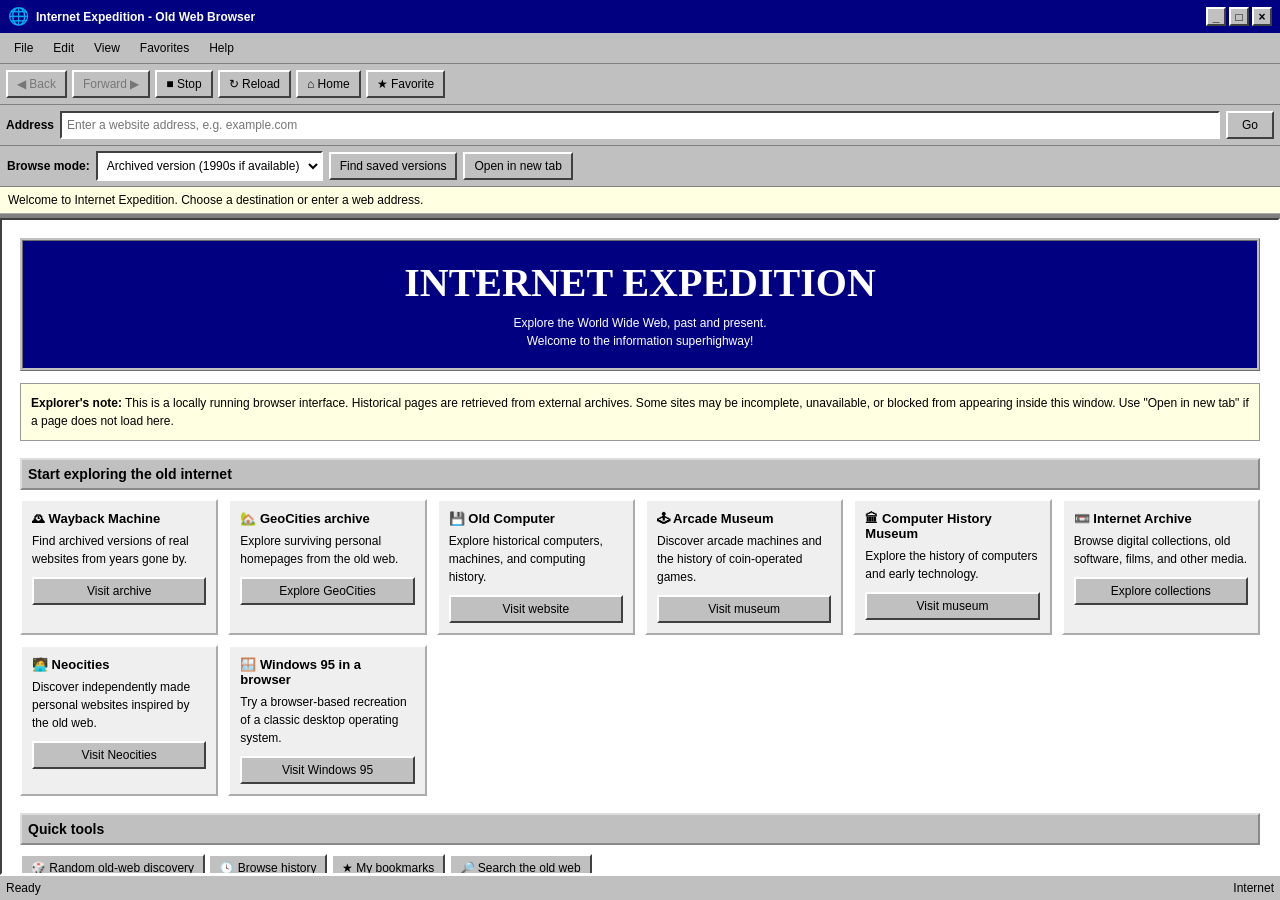
==== commit 9f5816d3: "Update print statement from 'Hello' to 'Goodbye'" ====
--- a/apps/browser.html
+++ b/apps/browser.html
@@ -3,24 +3,33 @@
 <html lang="en">
 <head>
 <meta charset="UTF-8">
-<meta name="viewport" content="width=device-width, initial-scale=1">
-<title>Internet Expedition - Explore the Old Web</title>
+<meta name="viewport" content="width=device-width, initial-scale=1.0">
+<title>Internet Expedition</title>
 
 <style>
-* { box-sizing: border-box; }
-
 :root {
+  --desktop: #008080;
+  --window: #c0c0c0;
+  --light: #ffffff;
+  --dark: #404040;
+  --black: #000000;
   --blue: #000080;
-  --gray: #c0c0c0;
-  --teal: #008080;
-}
-
-body {
+  --button: #c0c0c0;
+}
+
+* {
+  box-sizing: border-box;
+}
+
+html, body {
   margin: 0;
-  background: var(--teal);
-  color: #111;
-  font-family: Tahoma, Verdana, Arial, sans-serif;
-  font-size: 13px;
+  width: 100%;
+  height: 100%;
+  overflow: hidden;
+  font-family: Tahoma, Arial, sans-serif;
+  font-size: 12px;
+  color: #000;
+  background: var(--window);
 }
 
 button, input, select {
@@ -28,777 +37,1145 @@
 }
 
 button {
-  padding: 7px 11px;
-  background: var(--gray);
-  border: 2px outset white;
+  color: #000;
+  background: var(--button);
+  border: 2px solid;
+  border-color: var(--light) var(--dark) var(--dark) var(--light);
+  border-radius: 0;
+  padding: 5px 9px;
   cursor: pointer;
-  color: black;
-}
-
-button:active { border-style: inset; }
-
-a { color: #0000aa; }
-a:visited { color: #660099; }
-
-.shell {
-  width: min(1000px, calc(100% - 16px));
-  margin: 8px auto;
-  background: var(--gray);
-  border: 3px outset white;
-  min-height: calc(100vh - 16px);
+}
+
+button:active, button.pressed {
+  border-color: var(--dark) var(--light) var(--light) var(--dark);
+  padding-top: 6px;
+  padding-bottom: 4px;
+}
+
+button:disabled {
+  color: #777;
+  cursor: default;
+}
+
+input, select {
+  background: #fff;
+  color: #000;
+  border: 2px solid;
+  border-color: var(--dark) var(--light) var(--light) var(--dark);
+  border-radius: 0;
+  padding: 5px;
+}
+
+a {
+  color: #0000aa;
+}
+
+.app {
+  height: 100%;
+  width: 100%;
+  display: flex;
+  flex-direction: column;
+  background: var(--window);
+  min-height: 0;
 }
 
 .titlebar {
   background: var(--blue);
   color: white;
-  padding: 8px 10px;
   font-weight: bold;
-  display: flex;
-  justify-content: space-between;
-  gap: 8px;
-}
-
-.menubar, .toolbar {
+  padding: 6px 8px;
   display: flex;
   align-items: center;
+  justify-content: space-between;
+  min-height: 29px;
+  gap: 10px;
+}
+
+.title-left {
+  display: flex;
+  align-items: center;
+  gap: 7px;
+  overflow: hidden;
+}
+
+.title-icon {
+  font-size: 17px;
+}
+
+.title-text {
+  white-space: nowrap;
+  overflow: hidden;
+  text-overflow: ellipsis;
+}
+
+.window-controls {
+  display: flex;
+  gap: 3px;
+  flex-shrink: 0;
+}
+
+.window-controls button {
+  padding: 0;
+  width: 20px;
+  height: 19px;
+  font-weight: bold;
+  line-height: 12px;
+}
+
+.menubar {
+  display: flex;
   flex-wrap: wrap;
-  gap: 12px;
-  padding: 8px;
-  border-bottom: 1px solid #888;
-}
-
-.menubar a {
-  text-decoration: none;
-  color: #111;
-}
-
-.address {
-  flex: 1;
-  min-width: 160px;
-  padding: 7px;
-  background: white;
-  border: 2px inset white;
-  overflow-wrap: anywhere;
-}
-
-main {
-  margin: 9px;
-  background: white;
-  border: 2px inset white;
-}
-
-.hero {
-  text-align: center;
-  padding: 24px 12px;
-  color: white;
-  background: radial-gradient(ellipse, #28568c, #071331);
-  border-bottom: 5px ridge #c0c0c0;
-}
-
-.globe {
-  font-size: 55px;
-  text-shadow: 3px 3px black;
-}
-
-h1 {
-  font-family: Georgia, "Times New Roman", serif;
-  font-size: clamp(25px, 5vw, 42px);
-  letter-spacing: 2px;
-  color: #ffe68b;
-  text-shadow: 2px 2px black;
-  margin: 5px 0;
-}
-
-.hero p {
-  color: #dce8ff;
-  line-height: 1.6;
-}
-
-.search-panel {
-  padding: 16px;
-  background: #e5e3dc;
-  border-bottom: 2px groove white;
-}
-
-.search-panel h2 { margin-top: 0; }
-
-.search-form {
+  gap: 2px;
+  padding: 3px 5px;
+  border-bottom: 1px solid #808080;
+}
+
+.menubar button {
+  border: 1px solid transparent;
+  padding: 4px 8px;
+}
+
+.menubar button:hover {
+  border-color: #808080;
+}
+
+.toolbar {
+  padding: 6px;
   display: flex;
-  gap: 7px;
-}
-
-#query {
-  flex: 1;
-  min-width: 0;
-  padding: 10px;
-  background: white;
-  border: 2px inset white;
-  font-size: 15px;
-}
-
-.filters {
-  display: flex;
-  gap: 8px;
   flex-wrap: wrap;
   align-items: center;
+  gap: 5px;
+  border-bottom: 1px solid #808080;
+}
+
+.toolbar button {
+  min-width: 34px;
+}
+
+.address-row {
+  padding: 6px;
+  display: flex;
+  align-items: center;
+  gap: 6px;
+  border-bottom: 1px solid #808080;
+  min-width: 0;
+}
+
+.address-label {
+  font-weight: bold;
+  white-space: nowrap;
+}
+
+#address {
+  flex: 1;
+  width: 100px;
+  min-width: 0;
+}
+
+#goButton {
+  min-width: 48px;
+}
+
+.modebar {
+  display: flex;
+  align-items: center;
+  gap: 6px;
+  flex-wrap: wrap;
+  padding: 5px 7px;
+  border-bottom: 1px solid #808080;
+}
+
+.modebar label {
+  font-weight: bold;
+}
+
+.modebar select {
+  max-width: 230px;
+}
+
+#notice {
+  padding: 5px 8px;
+  background: #ffffe1;
+  border-bottom: 1px solid #aaa;
+  min-height: 26px;
+  line-height: 16px;
+}
+
+#viewport {
+  position: relative;
+  flex: 1;
+  min-height: 0;
+  background: #fff;
+  border: 2px solid;
+  border-color: #404040 #fff #fff #404040;
+}
+
+#webframe {
+  width: 100%;
+  height: 100%;
+  border: 0;
+  background: white;
+  display: block;
+}
+
+#home {
+  position: absolute;
+  inset: 0;
+  overflow: auto;
+  background: #fff;
+  padding: 18px;
+}
+
+#home.hidden {
+  display: none;
+}
+
+.home-header {
+  background: #000080;
+  color: #fff;
+  padding: 18px;
+  border: 3px ridge #c0c0c0;
+  text-align: center;
+}
+
+.home-header h1 {
+  font-family: Georgia, serif;
+  font-size: clamp(25px, 4vw, 40px);
+  margin: 0 0 8px;
+}
+
+.home-header p {
+  margin: 0;
+  line-height: 1.5;
+}
+
+.home-section {
+  margin-top: 17px;
+}
+
+.home-section h2 {
+  background: #c0c0c0;
+  border: 2px outset #ddd;
+  padding: 6px;
+  font-size: 14px;
+  margin: 0 0 9px;
+}
+
+.directory {
+  display: grid;
+  grid-template-columns: repeat(auto-fit, minmax(190px, 1fr));
+  gap: 10px;
+}
+
+.site-card {
+  background: #efefef;
+  border: 2px outset #fff;
+  padding: 10px;
+  min-width: 0;
+}
+
+.site-card h3 {
+  margin: 0 0 6px;
+  font-size: 13px;
+}
+
+.site-card p {
+  line-height: 1.5;
+  margin: 0 0 9px;
+}
+
+.site-card button {
+  width: 100%;
+}
+
+.small-link {
+  display: inline-block;
+  margin: 3px 0;
+}
+
+.warning {
+  border: 1px solid #999;
+  background: #ffffe1;
+  padding: 10px;
+  line-height: 1.5;
   margin-top: 12px;
 }
 
-select {
-  padding: 7px;
-  max-width: 100%;
+#offlinePage {
+  position: absolute;
+  inset: 0;
+  overflow: auto;
   background: white;
-  border: 2px inset white;
-}
-
-.content { padding: 16px; }
-
-.section-title {
-  font-size: 18px;
-  color: var(--blue);
-  border-bottom: 2px solid var(--blue);
-  padding-bottom: 8px;
-}
-
-.notice {
-  padding: 12px;
-  background: #fffbdc;
-  border: 1px solid #b9a95d;
+  padding: 24px;
+  display: none;
+}
+
+#offlinePage.visible {
+  display: block;
+}
+
+#offlinePage h2 {
+  color: #000080;
+}
+
+#offlinePage p {
   line-height: 1.6;
-  margin-bottom: 14px;
-}
-
-.results-grid {
-  display: grid;
-  grid-template-columns: repeat(2, minmax(0, 1fr));
-  gap: 12px;
-}
-
-.destination {
-  padding: 13px;
-  background: #f4f4f4;
-  border: 1px solid #aaa;
-  border-top: 3px solid #244f91;
-  overflow-wrap: anywhere;
-}
-
-.destination h3 { margin-top: 0; }
-
-.destination p {
-  line-height: 1.6;
-}
-
-.destination button, .destination a {
-  display: inline-block;
-  margin: 3px 3px 3px 0;
-}
-
-.result {
-  padding: 13px 0;
-  border-bottom: 1px solid #ccc;
-  overflow-wrap: anywhere;
-}
-
-.result h3 {
-  font-size: 17px;
-  margin: 0 0 7px;
-  font-weight: normal;
-}
-
-.result p { line-height: 1.6; }
-
-.small {
-  font-size: 11px;
-  color: #555;
-  line-height: 1.6;
-}
-
-.actions {
+}
+
+#offlinePage button {
+  margin: 3px;
+}
+
+.statusbar {
   display: flex;
+  align-items: center;
   gap: 8px;
-  flex-wrap: wrap;
-  margin-top: 10px;
-}
-
-footer {
-  padding: 13px;
-  text-align: center;
-  line-height: 1.8;
-}
-
-.status {
-  display: flex;
-  justify-content: space-between;
-  gap: 10px;
-  flex-wrap: wrap;
-  padding: 7px 9px;
-  border-top: 2px groove white;
-}
-
-.hidden { display: none !important; }
-
-@media (max-width: 540px) {
-  .results-grid { grid-template-columns: 1fr; }
-  .search-form { flex-wrap: wrap; }
-  #query { flex-basis: 100%; }
-  .content, .search-panel { padding: 11px; }
-  main { margin: 4px; }
+  padding: 4px 6px;
+  min-height: 25px;
+  border-top: 1px solid #fff;
+}
+
+#status {
+  flex: 1;
+  overflow: hidden;
+  text-overflow: ellipsis;
+  white-space: nowrap;
+}
+
+#security {
+  white-space: nowrap;
+}
+
+.progress-track {
+  height: 4px;
+  background: #808080;
+}
+
+#progress {
+  height: 100%;
+  width: 0;
+  background: #000080;
+  transition: width 0.15s;
+}
+
+@media (max-width: 500px) {
+  .address-label {
+    display: none;
+  }
+
+  #home {
+    padding: 9px;
+  }
+
+  .toolbar {
+    gap: 3px;
+  }
+
+  .toolbar button {
+    padding: 5px 6px;
+  }
 }
 </style>
 </head>
 
 <body>
-<div class="shell">
-
-  <header class="titlebar">
-    <span>🌐 Internet Expedition</span>
-    <span>_ &nbsp; □ &nbsp; ×</span>
-  </header>
-
-  <nav class="menubar">
-    <a href="#" id="homeLink">Home</a>
-    <a href="#" id="historyLink">History</a>
-    <a href="#" id="favoritesLink">Favorites</a>
-    <a href="#" id="aboutLink">About</a>
-  </nav>
+<div class="app">
+
+  <div class="titlebar">
+    <div class="title-left">
+      <span class="title-icon">🌐</span>
+      <span class="title-text">Internet Expedition - Old Web Browser</span>
+    </div>
+    <div class="window-controls">
+      <button id="minButton" title="Minimize">_</button>
+      <button id="maxButton" title="Toggle size">□</button>
+      <button id="closeButton" title="Return home">×</button>
+    </div>
+  </div>
+
+  <div class="menubar">
+    <button id="fileMenu">File</button>
+    <button id="editMenu">Edit</button>
+    <button id="viewMenu">View</button>
+    <button id="favoritesMenu">Favorites</button>
+    <button id="helpMenu">Help</button>
+  </div>
 
   <div class="toolbar">
-    <button id="backButton">◀ Back</button>
-    <button id="homeButton">⌂ Home</button>
-    <span class="address" id="address">
-      internet98.github.io/apps/browser.html
-    </span>
+    <button id="backButton" title="Go back">◀ Back</button>
+    <button id="forwardButton" title="Go forward">Forward ▶</button>
+    <button id="stopButton" title="Stop loading">■ Stop</button>
+    <button id="reloadButton" title="Reload page">↻ Reload</button>
+    <button id="homeButton" title="Home page">⌂ Home</button>
+    <button id="favoriteButton" title="Bookmark this address">★ Favorite</button>
   </div>
 
-  <main>
-    <section class="hero">
-      <div class="globe">🌎</div>
-      <h1>INTERNET EXPEDITION</h1>
-      <p>
-        Explore the forgotten World Wide Web.<br>
-        Personal websites, old computers and digital history.
+  <form id="addressForm" class="address-row">
+    <span class="address-label">Address</span>
+    <input id="address" type="text" spellcheck="false"
+      placeholder="Enter a website address, e.g. example.com"
+      autocomplete="url">
+    <button id="goButton" type="submit">Go</button>
+  </form>
+
+  <div class="modebar">
+    <label for="browseMode">Browse mode:</label>
+    <select id="browseMode">
+      <option value="archive">Archived version (1990s if available)</option>
+      <option value="live">Live website</option>
+    </select>
+    <button id="snapshotsButton" type="button">Find saved versions</button>
+    <button id="openTabButton" type="button">Open in new tab</button>
+  </div>
+
+  <div id="notice">
+    Welcome to Internet Expedition. Choose a destination or enter a web address.
+  </div>
+
+  <div id="progressTrack" class="progress-track">
+    <div id="progress"></div>
+  </div>
+
+  <div id="viewport">
+    <iframe id="webframe"
+      title="Website browsing area"
+      referrerpolicy="no-referrer"
+      allow="fullscreen">
+    </iframe>
+
+    <div id="home">
+      <div class="home-header">
+        <h1>INTERNET EXPEDITION</h1>
+        <p>Explore the World Wide Web, past and present.</p>
+        <p>Welcome to the information superhighway!</p>
+      </div>
+
+      <div class="warning">
+        <strong>Explorer's note:</strong>
+        This is a locally running browser interface. Historical pages are
+        retrieved from external archives. Some sites may be incomplete,
+        unavailable, or blocked from appearing inside this window.
+        Use "Open in new tab" if a page does not load here.
+      </div>
+
+      <div class="home-section">
+        <h2>Start exploring the old internet</h2>
+        <div class="directory">
+
+          <div class="site-card">
+            <h3>🕰 Wayback Machine</h3>
+            <p>Find archived versions of real websites from years gone by.</p>
+            <button data-url="https://web.archive.org/">Visit archive</button>
+          </div>
+
+          <div class="site-card">
+            <h3>🏡 GeoCities archive</h3>
+            <p>Explore surviving personal homepages from the old web.</p>
+            <button data-url="https://www.oocities.org/">Explore GeoCities</button>
+          </div>
+
+          <div class="site-card">
+            <h3>💾 Old Computer</h3>
+            <p>Explore historical computers, machines, and computing history.</p>
+            <button data-url="https://oldcomputers.net/">Visit website</button>
+          </div>
+
+          <div class="site-card">
+            <h3>🕹 Arcade Museum</h3>
+            <p>Discover arcade machines and the history of coin-operated games.</p>
+            <button data-url="https://www.arcade-museum.com/">Visit museum</button>
+          </div>
+
+          <div class="site-card">
+            <h3>🏛 Computer History Museum</h3>
+            <p>Explore the history of computers and early technology.</p>
+            <button data-url="https://computerhistory.org/">Visit museum</button>
+          </div>
+
+          <div class="site-card">
+            <h3>📼 Internet Archive</h3>
+            <p>Browse digital collections, old software, films, and other media.</p>
+            <button data-url="https://archive.org/">Explore collections</button>
+          </div>
+
+          <div class="site-card">
+            <h3>🧑‍💻 Neocities</h3>
+            <p>Discover independently made personal websites inspired by the old web.</p>
+            <button data-url="https://neocities.org/">Visit Neocities</button>
+          </div>
+
+          <div class="site-card">
+            <h3>🪟 Windows 95 in a browser</h3>
+            <p>Try a browser-based recreation of a classic desktop operating system.</p>
+            <button data-url="https://win95.ajf.me/">Visit Windows 95</button>
+          </div>
+
+        </div>
+      </div>
+
+      <div class="home-section">
+        <h2>Quick tools</h2>
+        <button id="randomButton">🎲 Random old-web discovery</button>
+        <button id="historyButton">🕓 Browse history</button>
+        <button id="bookmarksButton">★ My bookmarks</button>
+        <button id="searchButton">🔎 Search the old web</button>
+      </div>
+
+      <div class="home-section">
+        <h2>How to explore</h2>
+        <p>Enter a website address above, or choose a destination.</p>
+        <p>Select <strong>Archived version</strong> to try loading a saved copy
+        of a website. Select <strong>Live website</strong> to visit its current version.</p>
+        <p>Use <strong>Find saved versions</strong> to see whether the Internet
+        Archive has preserved the address you entered.</p>
+      </div>
+    </div>
+
+    <div id="offlinePage">
+      <h2>Internet Expedition</h2>
+      <p id="offlineMessage">
+        This page may not allow itself to be displayed inside another page.
       </p>
-      <strong>★ YOUR JOURNEY BACK IN TIME ★</strong>
-    </section>
-
-    <section class="search-panel" id="searchPanel">
-      <h2>🔎 Search the Old Internet</h2>
-
-      <form class="search-form" id="searchForm">
-        <input
-          id="query"
-          type="search"
-          placeholder="Try GeoCities, Windows 95, old arcade games..."
-          maxlength="300"
-          autocomplete="off"
-          required
-        >
-        <button type="submit">Search!</button>
-      </form>
-
-      <div class="filters">
-        <label for="mode">Expedition:</label>
-        <select id="mode">
-          <option value="oldweb">Old Internet</option>
-          <option value="geocities">GeoCities Websites</option>
-          <option value="archive">Archived Websites</option>
-          <option value="computers">Vintage Computers</option>
-          <option value="games">Classic Games</option>
-          <option value="cartoons">Classic Cartoons & TV</option>
-          <option value="music">Old Music Websites</option>
-          <option value="modern">Modern Web Search</option>
-        </select>
-      </div>
-    </section>
-
-    <section class="content">
-      <div id="notice" class="notice">
-        Welcome, explorer! Search for an old website or choose an expedition
-        below. Historical pages are not always available, but there are
-        millions of surviving web snapshots to explore.
-      </div>
-
-      <section id="homeSection">
-        <h2 class="section-title">🧭 Choose Your Expedition</h2>
-
-        <div class="results-grid">
-          <article class="destination">
-            <h3>🕸️ The Forgotten Web</h3>
-            <p>
-              Find personal websites, colorful backgrounds, animated GIFs
-              and homemade pages from the early web.
-            </p>
-            <button data-query="1990s personal websites GeoCities">
-              Start exploring »
-            </button>
-            <p><a href="https://oocities.org/">Browse GeoCities archives</a></p>
-          </article>
-
-          <article class="destination">
-            <h3>⏳ The Web Time Machine</h3>
-            <p>
-              Look up historical snapshots of a website and discover
-              what it looked like years ago.
-            </p>
-            <a href="https://web.archive.org/">Visit the Wayback Machine »</a>
-          </article>
-
-          <article class="destination">
-            <h3>💾 Vintage Computers</h3>
-            <p>
-              Explore old computer systems, software, manuals and
-              the machines that connected people to the internet.
-            </p>
-            <button data-query="vintage computers 1990s computer history">
-              Start exploring »
-            </button>
-            <p><a href="https://winworldpc.com/">Visit WinWorld</a></p>
-          </article>
-
-          <article class="destination">
-            <h3>🕹️ Classic Arcade Games</h3>
-            <p>
-              Discover arcade history, vintage game documentation,
-              old gaming sites and classic cabinets.
-            </p>
-            <button data-query="classic arcade games history 1980s">
-              Start exploring »
-            </button>
-            <p><a href="https://www.arcade-museum.com/">Arcade Museum</a></p>
-          </article>
-
-          <article class="destination">
-            <h3>📺 Classic Television</h3>
-            <p>
-              Research old cartoons, children's shows, animation
-              and television history.
-            </p>
-            <button data-query="1980s 1990s children's television history">
-              Start exploring »
-            </button>
-            <p><a href="https://archive.org/">Internet Archive</a></p>
-          </article>
-
-          <article class="destination">
-            <h3>🎨 Old Web Design</h3>
-            <p>
-              Study classic layouts, old browser interfaces, tiled
-              backgrounds and vintage website graphics.
-            </p>
-            <button data-query="1990s web design historical websites">
-              Start exploring »
-            </button>
-            <p><a href="https://www.webdesignmuseum.org/">Web Design Museum</a></p>
-          </article>
-        </div>
-      </section>
-
-      <section id="resultsSection" class="hidden">
-        <h2 class="section-title">Expedition Results</h2>
-        <div id="results"></div>
-      </section>
-
-      <section id="historySection" class="hidden">
-        <h2 class="section-title">Recent Searches</h2>
-        <div id="history"></div>
-      </section>
-
-      <section id="favoritesSection" class="hidden">
-        <h2 class="section-title">Favorite Discoveries</h2>
-        <div id="favorites"></div>
-      </section>
-
-      <section id="aboutSection" class="hidden">
-        <h2 class="section-title">About Internet Expedition</h2>
-        <p>
-          Internet Expedition is a retro-styled portal for discovering
-          surviving websites and historical web archives.
-        </p>
-        <p>
-          Search engines and web archives have different indexes.
-          A search cannot guarantee that a site still exists or that
-          an archived snapshot is complete.
-        </p>
-        <p>
-          This version uses external search services for discovery
-          and the Wayback Machine for archived website snapshots.
-          It does not claim to own or index the entire old internet.
-        </p>
-      </section>
-    </section>
-  </main>
-
-  <footer>
-    <strong>INTERNET EXPEDITION</strong><br>
-    Part of the Internet.98 project.<br>
-    <span class="small">Exploring yesterday's web, one click at a time.</span>
-  </footer>
-
-  <div class="status">
+      <p>You can still try opening it directly.</p>
+      <button id="retryButton">Try again</button>
+      <button id="offlineOpenButton">Open website in new tab</button>
+      <button id="offlineSnapshotsButton">Find archived copies</button>
+      <button id="returnHomeButton">Return home</button>
+    </div>
+  </div>
+
+  <div class="statusbar">
     <span id="status">Ready</span>
-    <span>🌐 Internet Expedition</span>
+    <span id="security">Internet</span>
   </div>
+
 </div>
 
 <script>
 "use strict";
 
-const $ = id => document.getElementById(id);
-
-const STORAGE = {
-  history: "ie_search_history_v1",
-  favorites: "ie_favorites_v1"
+/*
+  INTERNET EXPEDITION
+  Local, static HTML application.
+
+  No API key or backend is required.
+  Website content is fetched from external websites or the Wayback Machine.
+  Browser security restrictions may prevent some sites from loading in iframe.
+*/
+
+const $ = (id) => document.getElementById(id);
+
+const frame = $("webframe");
+const home = $("home");
+const offlinePage = $("offlinePage");
+const address = $("address");
+const browseMode = $("browseMode");
+const notice = $("notice");
+const status = $("status");
+const progress = $("progress");
+
+const STORAGE_KEYS = {
+  history: "internetExpeditionHistoryV1",
+  favorites: "internetExpeditionFavoritesV1"
 };
 
-function loadList(key) {
+let historyItems = loadArray(STORAGE_KEYS.history);
+let favorites = loadArray(STORAGE_KEYS.favorites);
+
+let historyIndex = -1;
+let currentURL = "";
+let currentDisplayURL = "";
+let loadTimer = null;
+let progressTimer = null;
+let isShowingHome = true;
+
+const destinations = [
+  "https://www.oocities.org/",
+  "https://oldcomputers.net/",
+  "https://www.arcade-museum.com/",
+  "https://computerhistory.org/",
+  "https://archive.org/",
+  "https://neocities.org/",
+  "https://web.archive.org/"
+];
+
+function loadArray(key) {
   try {
     const value = JSON.parse(localStorage.getItem(key) || "[]");
     return Array.isArray(value) ? value : [];
-  } catch (_) {
+  } catch (error) {
     return [];
   }
 }
 
-const state = {
-  history: loadList(STORAGE.history),
-  favorites: loadList(STORAGE.favorites),
-  currentQuery: "",
-  previousQueries: []
-};
-
-const modes = {
-  oldweb: {
-    label: "Old Internet",
-    build: q =>
-      "https://www.google.com/search?q=" +
-      encodeURIComponent(
-        '(site:oocities.org OR site:geocities.ws OR ' +
-        'site:neocities.org) ' + q
-      )
-  },
-
-  geocities: {
-    label: "GeoCities Websites",
-    build: q =>
-      "https://www.google.com/search?q=" +
-      encodeURIComponent(
-        '(site:oocities.org OR site:geocities.ws) ' + q
-      )
-  },
-
-  archive: {
-    label: "Archived Websites",
-    build: q => {
-      if (/^https?:\/\//i.test(q)) {
-        return "https://web.archive.org/web/*/" + q;
-      }
-
-      return "https://www.google.com/search?q=" +
-        encodeURIComponent(
-          'site:web.archive.org/web/ ' + q
-        );
-    }
-  },
-
-  computers: {
-    label: "Vintage Computers",
-    build: q =>
-      "https://www.google.com/search?q=" +
-      encodeURIComponent(
-        '(site:winworldpc.com OR site:oldcomputers.net ' +
-        'OR site:computerhistory.org) ' + q
-      )
-  },
-
-  games: {
-    label: "Classic Games",
-    build: q =>
-      "https://www.google.com/search?q=" +
-      encodeURIComponent(
-        '(site:archive.org OR site:arcade-museum.com ' +
-        'OR site:classicgaming.games) ' + q
-      )
-  },
-
-  cartoons: {
-    label: "Classic Cartoons & TV",
-    build: q =>
-      "https://www.google.com/search?q=" +
-      encodeURIComponent(
-        '(site:archive.org OR site:paleycenter.org) ' + q
-      )
-  },
-
-  music: {
-    label: "Old Music Websites",
-    build: q =>
-      "https://www.google.com/search?q=" +
-      encodeURIComponent(
-        '(site:archive.org OR site:discogs.com) ' + q
-      )
-  },
-
-  modern: {
-    label: "Modern Web Search",
-    build: q =>
-      "https://duckduckgo.com/?q=" + encodeURIComponent(q)
-  }
-};
-
-function saveList(key, value) {
+function saveArray(key, value) {
   try {
     localStorage.setItem(key, JSON.stringify(value));
-  } catch (_) {
-    $("status").textContent = "Browser storage unavailable";
-  }
-}
-
-function showSection(name) {
-  const ids = [
-    "homeSection",
-    "resultsSection",
-    "historySection",
-    "favoritesSection",
-    "aboutSection"
-  ];
-
-  ids.forEach(id => $(id).classList.add("hidden"));
-  $(name).classList.remove("hidden");
-}
-
-function make(tag, className, content) {
-  const element = document.createElement(tag);
-  if (className) element.className = className;
-  if (content !== undefined) element.textContent = content;
-  return element;
-}
-
-function setNotice(text) {
-  $("notice").textContent = text;
-  $("notice").classList.remove("hidden");
-}
-
-function recordSearch(query) {
-  state.history = [
-    query,
-    ...state.history.filter(item => item !== query)
-  ].slice(0, 50);
-
-  saveList(STORAGE.history, state.history);
-}
-
-function search(query = $("query").value.trim()) {
-  query = query.trim();
-
-  if (!query) {
-    $("query").focus();
-    setNotice("Enter a topic or website address to begin.");
+  } catch (error) {
+    setStatus("Could not save local data. Browser storage may be disabled.");
+  }
+}
+
+function setStatus(message) {
+  status.textContent = message;
+}
+
+function setNotice(message) {
+  notice.textContent = message;
+}
+
+function setProgress(value) {
+  progress.style.width = Math.max(0, Math.min(100, value)) + "%";
+}
+
+function clearLoadTimers() {
+  if (loadTimer) clearTimeout(loadTimer);
+  if (progressTimer) clearInterval(progressTimer);
+  loadTimer = null;
+  progressTimer = null;
+}
+
+function startProgress() {
+  clearLoadTimers();
+  let amount = 4;
+  setProgress(amount);
+
+  progressTimer = setInterval(() => {
+    amount = Math.min(amount + Math.random() * 9, 88);
+    setProgress(amount);
+  }, 250);
+
+  loadTimer = setTimeout(() => {
+    clearLoadTimers();
+    setProgress(100);
+    setStatus("The page may still be loading, or the site may block embedded browsing.");
+    setNotice(
+      "If the page remains blank, use Open in new tab. Some websites block embedded browsing."
+    );
+    offlinePage.classList.add("visible");
+    $("offlineMessage").textContent =
+      "The website has not visibly loaded within the expected time. It may be slow, unavailable, or blocking embedded browsing.";
+  }, 12000);
+}
+
+function finishProgress() {
+  clearLoadTimers();
+  setProgress(100);
+  setTimeout(() => {
+    if (progress.style.width === "100%") setProgress(0);
+  }, 600);
+}
+
+function showHome() {
+  clearLoadTimers();
+  isShowingHome = true;
+  currentURL = "";
+  currentDisplayURL = "";
+  address.value = "";
+  frame.src = "about:blank";
+  home.classList.remove("hidden");
+  offlinePage.classList.remove("visible");
+  setProgress(0);
+  setStatus("Ready");
+  setNotice("Welcome to Internet Expedition. Choose a destination or enter a web address.");
+  updateNavigationButtons();
+}
+
+function hideHome() {
+  isShowingHome = false;
+  home.classList.add("hidden");
+  offlinePage.classList.remove("visible");
+}
+
+function normalizeURL(value) {
+  let text = value.trim();
+
+  if (!text) return null;
+
+  if (/^(https?:\/\/|ftp:\/\/)/i.test(text)) {
+    try {
+      return new URL(text).href;
+    } catch (error) {
+      return null;
+    }
+  }
+
+  // Treat strings containing spaces as searches, not malformed addresses.
+  if (/\s/.test(text)) return null;
+
+  // Allow local-looking domain names without a protocol.
+  if (/^(localhost|127\.0\.0\.1)(:\d+)?(\/.*)?$/i.test(text)) {
+    return "http://" + text;
+  }
+
+  if (/^[\w.-]+\.[a-z]{2,}(:\d+)?(\/.*)?$/i.test(text)) {
+    return "https://" + text;
+  }
+
+  return null;
+}
+
+function makeWaybackURL(url) {
+  // id_ requests an archived original where possible, rather than the
+  // archive's toolbar wrapper. If that snapshot does not exist, Wayback
+  // may redirect or display an unavailable-page message.
+  return "https://web.archive.org/web/1999id_/" + url;
+}
+
+function makeSnapshotSearchURL(url) {
+  return "https://web.archive.org/web/*/" + url;
+}
+
+function addHistory(url) {
+  if (!url) return;
+
+  const entry = {
+    url: url,
+    visited: new Date().toISOString()
+  };
+
+  historyItems = historyItems.filter(item => item.url !== url);
+  historyItems.unshift(entry);
+  historyItems = historyItems.slice(0, 200);
+
+  saveArray(STORAGE_KEYS.history, historyItems);
+}
+
+function navigate(url, options = {}) {
+  if (!url) return;
+
+  clearLoadTimers();
+
+  const liveURL = normalizeURL(url);
+
+  if (!liveURL) {
+    if (url.includes(" ")) {
+      searchOldWeb(url);
+    } else {
+      setNotice("That address doesn't look valid. Enter a full website address or a search phrase.");
+      setStatus("Invalid address");
+    }
     return;
   }
 
-  const selected = modes[$("mode").value] || modes.oldweb;
-  const destination = selected.build(query);
-
-  state.currentQuery = query;
-  state.previousQueries.push(query);
-
-  recordSearch(query);
-
-  $("results").replaceChildren();
-
-  const result = make("article", "result");
-  result.append(
-    make("h3", "", selected.label),
-    make(
-      "p",
-      "",
-      'Search for "' + query + '" in the selected web collection.'
-    ),
-    make(
-      "p",
-      "small",
-      "These are external search results. Availability and historical coverage vary."
-    )
+  const mode = options.mode || browseMode.value;
+  const finalURL = mode === "archive" ? makeWaybackURL(liveURL) : liveURL;
+
+  currentURL = finalURL;
+  currentDisplayURL = liveURL;
+  address.value = liveURL;
+
+  hideHome();
+  startProgress();
+
+  setStatus(mode === "archive" ? "Requesting archived page..." : "Connecting to website...");
+  setNotice(
+    mode === "archive"
+      ? "Trying to load an archived version of " + liveURL
+      : "Opening live website: " + liveURL
   );
 
-  const open = make("a", "", "Open search results »");
-  open.href = destination;
-  open.target = "_blank";
-  open.rel = "noopener noreferrer";
-  result.append(open);
-
-  $("results").append(result);
-
-  if (/^https?:\/\//i.test(query)) {
-    const archive = make("article", "result");
-    archive.append(
-      make("h3", "", "Historical snapshots"),
-      make(
-        "p",
-        "",
-        "Check whether an earlier version of this website was archived."
-      )
+  frame.src = finalURL;
+  $("offlineOpenButton").dataset.url = finalURL;
+  $("offlineSnapshotsButton").dataset.url = liveURL;
+
+  if (!options.fromHistory) {
+    addHistory(liveURL);
+    if (options.pushHistory !== false) {
+      historyIndex = 0;
+    }
+  }
+
+  updateNavigationButtons();
+}
+
+function openLiveURL(url) {
+  navigate(url, { mode: "live" });
+}
+
+function findSnapshots() {
+  let url = normalizeURL(address.value);
+
+  if (!url && currentDisplayURL) {
+    url = currentDisplayURL;
+  }
+
+  if (!url) {
+    setNotice("Enter a website address first, then select Find saved versions.");
+    return;
+  }
+
+  const snapshotsURL = makeSnapshotSearchURL(url);
+  currentURL = snapshotsURL;
+  currentDisplayURL = url;
+  address.value = url;
+
+  hideHome();
+  clearLoadTimers();
+  startProgress();
+
+  frame.src = snapshotsURL;
+  $("offlineOpenButton").dataset.url = snapshotsURL;
+  $("offlineSnapshotsButton").dataset.url = url;
+
+  setNotice("Searching the Internet Archive's saved versions for " + url);
+  setStatus("Looking for archived versions...");
+  updateNavigationButtons();
+}
+
+function searchOldWeb(query) {
+  const q = query.trim();
+
+  if (!q) return;
+
+  // Search for old websites and archived content, rather than using a
+  // fictional built-in search index. The search itself is external.
+  const searchURL = "https://www.google.com/search?q=" +
+    encodeURIComponent(
+      q + " (GeoCities OR old personal homepage OR vintage website OR archived website)"
     );
 
-    const snapshot = make("a", "", "Explore archived versions »");
-    snapshot.href = "https://web.archive.org/web/*/" + query;
-    snapshot.target = "_blank";
-    snapshot.rel = "noopener noreferrer";
-    archive.append(snapshot);
-    $("results").append(archive);
-  }
-
-  $("notice").textContent =
-    'Expedition prepared for "' + query + '".';
-
-  $("notice").classList.remove("hidden");
-  $("address").textContent = "Internet Expedition / " + selected.label;
-  $("status").textContent = "Search ready";
-  showSection("results");
-}
-
-function renderHistory() {
-  const container = $("history");
-  container.replaceChildren();
-
-  if (!state.history.length) {
-    container.append(make("p", "", "No searches recorded yet."));
+  currentURL = searchURL;
+  currentDisplayURL = searchURL;
+  address.value = q;
+
+  hideHome();
+  clearLoadTimers();
+  startProgress();
+
+  frame.src = searchURL;
+  $("offlineOpenButton").dataset.url = searchURL;
+
+  setNotice("Searching the web for historical and vintage websites.");
+  setStatus("Opening search results...");
+  addHistory(searchURL);
+  updateNavigationButtons();
+}
+
+function updateNavigationButtons() {
+  $("backButton").disabled = historyIndex < 0 || historyItems.length < 2;
+  $("forwardButton").disabled = true;
+}
+
+function goBack() {
+  // The app tracks visited addresses locally. The browser's own iframe
+  // navigation history remains available for navigation within a website.
+  if (historyItems.length < 2) {
+    setStatus("No previous address in the local history.");
     return;
   }
 
-  state.history.forEach(query => {
-    const row = make("p");
-    const button = make("button", "", "🔎 " + query);
-
+  const current = currentDisplayURL || currentURL;
+  const index = historyItems.findIndex(item => item.url === current);
+
+  let targetIndex = index >= 0 ? index + 1 : 1;
+  if (targetIndex >= historyItems.length) targetIndex = historyItems.length - 1;
+
+  const item = historyItems[targetIndex];
+  if (!item) {
+    setStatus("No previous address in the local history.");
+    return;
+  }
+
+  historyIndex = targetIndex;
+  navigate(item.url, {
+    mode: "live",
+    fromHistory: true,
+    pushHistory: false
+  });
+}
+
+function goForward() {
+  setStatus("Use the website's own links to continue browsing.");
+}
+
+function openInNewTab(url) {
+  const target = url || currentURL || normalizeURL(address.value);
+
+  if (!target) {
+    setStatus("Enter an address first.");
+    return;
+  }
+
+  window.open(target, "_blank", "noopener,noreferrer");
+  setStatus("Requested the page in a new tab.");
+}
+
+function toggleFavorite() {
+  const url = currentDisplayURL || normalizeURL(address.value);
+
+  if (!url) {
+    setStatus("Navigate to a website before bookmarking it.");
+    return;
+  }
+
+  const existing = favorites.find(item => item.url === url);
+
+  if (existing) {
+    favorites = favorites.filter(item => item.url !== url);
+    setStatus("Bookmark removed.");
+  } else {
+    favorites.unshift({
+      url: url,
+      title: url,
+      saved: new Date().toISOString()
+    });
+
+    favorites = favorites.slice(0, 200);
+    setStatus("Bookmark saved locally.");
+  }
+
+  saveArray(STORAGE_KEYS.favorites, favorites);
+}
+
+function showList(title, items, type) {
+  hideHome();
+  clearLoadTimers();
+  frame.src = "about:blank";
+  offlinePage.classList.remove("visible");
+
+  let html = `
+    <h2>${escapeHTML(title)}</h2>
+    <p>Saved on this computer by Internet Expedition.</p>
+  `;
+
+  if (!items.length) {
+    html += "<p>Nothing here yet.</p>";
+  } else {
+    html += "<ol>";
+
+    for (const item of items) {
+      const url = item.url || "";
+      const date = item.visited || item.saved || "";
+      html += `
+        <li style="margin-bottom:12px">
+          <a href="#" data-local-url="${escapeAttribute(url)}">
+            ${escapeHTML(item.title || url)}
+          </a>
+          <br>
+          <small>${escapeHTML(url)}</small>
+          <br>
+          <small>${escapeHTML(date ? new Date(date).toLocaleString() : "")}</small>
+          ${
+            type === "favorites"
+              ? ` <button data-remove-favorite="${escapeAttribute(url)}">Remove</button>`
+              : ""
+          }
+        </li>
+      `;
+    }
+
+    html += "</ol>";
+  }
+
+  html += `<button id="listHomeButton">Return to Internet Expedition</button>`;
+
+  offlinePage.innerHTML = html;
+  offlinePage.classList.add("visible");
+  setStatus(title);
+  setNotice("Your browsing information is stored locally in this browser.");
+  setProgress(0);
+
+  offlinePage.querySelectorAll("[data-local-url]").forEach(link => {
+    link.addEventListener("click", event => {
+      event.preventDefault();
+      const url = link.getAttribute("data-local-url");
+      navigate(url, { mode: "live" });
+    });
+  });
+
+  offlinePage.querySelectorAll("[data-remove-favorite]").forEach(button => {
     button.addEventListener("click", () => {
-      $("query").value = query;
-      search(query);
+      const url = button.getAttribute("data-remove-favorite");
+      favorites = favorites.filter(item => item.url !== url);
+      saveArray(STORAGE_KEYS.favorites, favorites);
+      showList("My bookmarks", favorites, "favorites");
     });
-
-    row.append(button);
-    container.append(row);
   });
 
-  const clear = make("button", "", "Clear History");
-  clear.addEventListener("click", () => {
-    state.history = [];
-    saveList(STORAGE.history, []);
-    renderHistory();
+  $("listHomeButton").addEventListener("click", showHome);
+}
+
+function escapeHTML(value) {
+  return String(value).replace(/[&<>"']/g, char => ({
+    "&": "&amp;",
+    "<": "&lt;",
+    ">": "&gt;",
+    '"': "&quot;",
+    "'": "&#39;"
+  })[char]);
+}
+
+function escapeAttribute(value) {
+  return escapeHTML(value);
+}
+
+function randomDiscovery() {
+  const url = destinations[Math.floor(Math.random() * destinations.length)];
+  browseMode.value = "archive";
+  navigate(url, { mode: "archive" });
+}
+
+function handleMenu(name) {
+  switch (name) {
+    case "file":
+      showList("Browsing history", historyItems, "history");
+      break;
+    case "edit":
+      toggleFavorite();
+      break;
+    case "view":
+      findSnapshots();
+      break;
+    case "favorites":
+      showList("My bookmarks", favorites, "favorites");
+      break;
+    case "help":
+      alert(
+        "Internet Expedition\n\n" +
+        "Enter a web address and press Go.\n" +
+        "Choose Archived version to try a preserved copy.\n" +
+        "Choose Live website to visit the current site.\n" +
+        "Find saved versions searches the Wayback Machine.\n\n" +
+        "Some sites block embedded browsing. Use Open in new tab if needed.\n" +
+        "Bookmarks and history are saved in this browser's local storage."
+      );
+      break;
+  }
+}
+
+/* Address form */
+$("addressForm").addEventListener("submit", event => {
+  event.preventDefault();
+
+  const text = address.value.trim();
+  if (!text) return;
+
+  const url = normalizeURL(text);
+
+  if (url) {
+    navigate(url, { mode: browseMode.value });
+  } else {
+    searchOldWeb(text);
+  }
+});
+
+/* Main toolbar */
+$("backButton").addEventListener("click", goBack);
+$("forwardButton").addEventListener("click", goForward);
+
+$("stopButton").addEventListener("click", () => {
+  clearLoadTimers();
+
+  try {
+    frame.contentWindow.stop();
+  } catch (error) {}
+
+  setProgress(0);
+  setStatus("Stopped.");
+  setNotice("Loading stopped.");
+});
+
+$("reloadButton").addEventListener("click", () => {
+  if (currentURL) {
+    frame.src = currentURL;
+    startProgress();
+    setStatus("Reloading...");
+  } else {
+    showHome();
+  }
+});
+
+$("homeButton").addEventListener("click", showHome);
+$("closeButton").addEventListener("click", showHome);
+$("favoriteButton").addEventListener("click", toggleFavorite);
+
+$("minButton").addEventListener("click", () => {
+  setNotice("This browser is running inside its host window. Use the host's minimize control.");
+});
+
+$("maxButton").addEventListener("click", () => {
+  document.body.classList.toggle("expanded");
+  setNotice("Use your desktop window controls to resize the browser.");
+});
+
+$("snapshotsButton").addEventListener("click", findSnapshots);
+
+$("openTabButton").addEventListener("click", () => {
+  openInNewTab(currentURL || normalizeURL(address.value));
+});
+
+$("randomButton").addEventListener("click", randomDiscovery);
+$("historyButton").addEventListener("click", () => {
+  showList("Browsing history", historyItems, "history");
+});
+
+$("bookmarksButton").addEventListener("click", () => {
+  showList("My bookmarks", favorites, "favorites");
+});
+
+$("searchButton").addEventListener("click", () => {
+  const query = prompt("What would you like to discover on the old web?");
+
+  if (query && query.trim()) {
+    searchOldWeb(query);
+  }
+});
+
+/* Menus */
+$("fileMenu").addEventListener("click", () => handleMenu("file"));
+$("editMenu").addEventListener("click", () => handleMenu("edit"));
+$("viewMenu").addEventListener("click", () => handleMenu("view"));
+$("favoritesMenu").addEventListener("click", () => handleMenu("favorites"));
+$("helpMenu").addEventListener("click", () => handleMenu("help"));
+
+/* Home page destination buttons */
+home.querySelectorAll("[data-url]").forEach(button => {
+  button.addEventListener("click", () => {
+    navigate(button.dataset.url, { mode: browseMode.value });
   });
-
-  container.append(clear);
-}
-
-function renderFavorites() {
-  const container = $("favorites");
-  container.replaceChildren();
-
-  if (!state.favorites.length) {
-    container.append(
-      make("p", "", "No favorite discoveries yet. Save a search to keep it here.")
-    );
-    return;
-  }
-
-  state.favorites.forEach(item => {
-    const row = make("article", "result");
-    const link = make("a", "", item.query);
-    link.href = item.url;
-    link.target = "_blank";
-    link.rel = "noopener noreferrer";
-
-    const remove = make("button", "", "Remove");
-    remove.addEventListener("click", () => {
-      state.favorites = state.favorites.filter(
-        favorite => favorite.url !== item.url
-      );
-      saveList(STORAGE.favorites, state.favorites);
-      renderFavorites();
-    });
-
-    row.append(link, document.createTextNode(" "), remove);
-    container.append(row);
-  });
-}
-
-function addCurrentFavorite() {
-  if (!state.currentQuery) return;
-
-  const selected = modes[$("mode").value] || modes.oldweb;
-  const item = {
-    query: state.currentQuery,
-    url: selected.build(state.currentQuery)
-  };
-
-  if (!state.favorites.some(f => f.url === item.url)) {
-    state.favorites.unshift(item);
-    saveList(STORAGE.favorites, state.favorites);
-  }
-
-  renderFavorites();
-  $("status").textContent = "Favorite saved";
-}
-
-$("searchForm").addEventListener("submit", event => {
-  event.preventDefault();
-  search();
-});
-
-document.querySelectorAll("[data-query]").forEach(button => {
-  button.addEventListener("click", () => {
-    $("query").value = button.dataset.query;
-    $("mode").value = "oldweb";
-    search();
-  });
-});
-
-$("homeLink").addEventListener("click", event => {
-  event.preventDefault();
-  $("notice").classList.remove("hidden");
-  setNotice("Welcome back to Internet Expedition.");
-  showSection("homeSection");
-});
-
-$("homeButton").addEventListener("click", () => {
-  $("notice").classList.remove("hidden");
-  setNotice("Welcome back to Internet Expedition.");
-  showSection("homeSection");
-});
-
-$("historyLink").addEventListener("click", event => {
-  event.preventDefault();
-  renderHistory();
-  showSection("historySection");
-});
-
-$("favoritesLink").addEventListener("click", event => {
-  event.preventDefault();
-  renderFavorites();
-  showSection("favoritesSection");
-});
-
-$("aboutLink").addEventListener("click", event => {
-  event.preventDefault();
-  showSection("aboutSection");
-});
-
-$("backButton").addEventListener("click", () => {
-  const previous = state.previousQueries.pop();
-
-  if (previous) {
-    $("query").value = previous;
-    search(previous);
-  } else {
-    showSection("homeSection");
-  }
-});
-
-const favoriteButton = make("button", "", "☆ Save Current Search");
-favoriteButton.addEventListener("click", addCurrentFavorite);
-$("searchPanel").append(favoriteButton);
-
-renderHistory();
-renderFavorites();
+});
+
+/* Error and timeout screen controls */
+$("retryButton").addEventListener("click", () => {
+  if (currentURL) {
+    offlinePage.classList.remove("visible");
+    frame.src = currentURL;
+    startProgress();
+  }
+});
+
+$("offlineOpenButton").addEventListener("click", () => {
+  openInNewTab($("offlineOpenButton").dataset.url || currentURL);
+});
+
+$("offlineSnapshotsButton").addEventListener("click", () => {
+  const url = $("offlineSnapshotsButton").dataset.url || currentDisplayURL;
+
+  if (url) {
+    address.value = url;
+    findSnapshots();
+  }
+});
+
+$("returnHomeButton").addEventListener("click", showHome);
+
+/* Iframe events */
+frame.addEventListener("load", () => {
+  if (isShowingHome) return;
+
+  clearLoadTimers();
+  setProgress(100);
+  setStatus("Page navigation completed. The site may still block embedded content.");
+
+  setTimeout(() => setProgress(0), 500);
+});
+
+/* Entering an address selects it for quick replacement. */
+address.addEventListener("focus", () => address.select());
+
+/* Initial state */
+showHome();
 </script>
 </body>
 </html>
